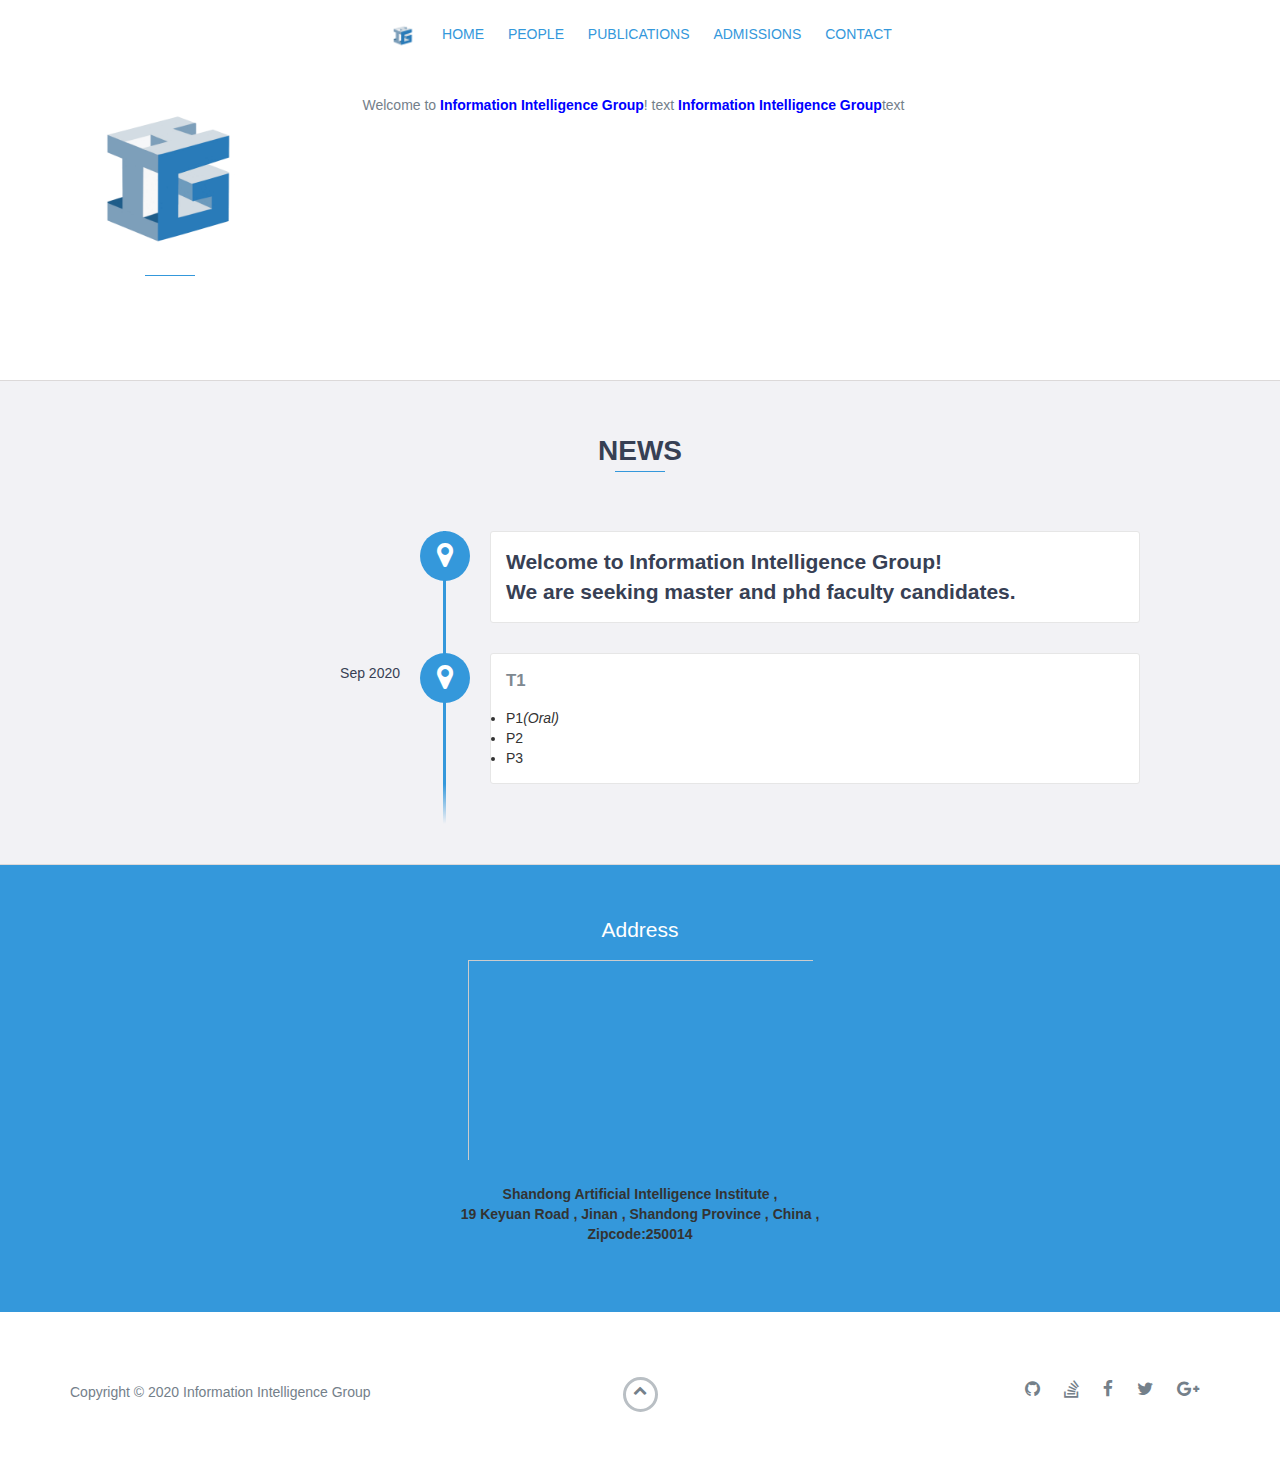
==== index.html @ 8d6695a4 "Add files via upload" ====
<!DOCTYPE html>
<html class="no-js" lang="en">

<head>
    <meta charset=utf-8"utf-8">
    <meta http-equiv="X-UA-Compatible" content="IE=edge">
    <meta name="viewport" content="width=device-width, initial-scale=1">
    <title>Information Intelligence Group</title>
    <link rel="shortcut icon" href="favicon.ico" type="image/x-icon">
    <link rel="icon" href="images/favicon.ico" type="image/x-icon">
    <link href="css/fonts.googleapis.com/css-family=Lato-300,400,700,900.css" rel="stylesheet">
    <link rel="stylesheet" href="css/cdnjs.cloudflare.com/ajax/libs/font-awesome/4.7.0/css/font-awesome.min.css">
    <link href="css/bootstrap.min.css" rel="stylesheet">
    <link href="css/styles.css" rel="stylesheet">
    <style>.bluetext {color: blue;}
</style>
</head>

<body>
    <div id="mobile-menu-open" class="shadow-large">
        <i class="fa fa-bars" aria-hidden="true"></i>
    </div>
    <!-- End #mobile-menu-toggle -->
    <header>
        <div class="header">
            <div class="container">
                <ul class="nav navbar-nav navbar-right">
                    <li><a style="cursor:pointer" onclick="window.location='index.html'" class="logo"><img src="images/logo.png" height="30px" alt="" /></a></li>
                    <li><a style="cursor:pointer" onclick="window.location='index.html'"> HOME </a></li>
                    <li><a style="cursor:pointer" onclick="window.location='people.html'"> PEOPLE </a></li>
                    <li><a style="cursor:pointer" onclick="window.location='publications.html'"> PUBLICATIONS </a></li>
                    <li><a style="cursor:pointer" onclick="window.location='admissions.html'"> ADMISSIONS </a></li>
                    <li><a style="cursor:pointer" onclick="window.location='contact.html'"> CONTACT </a></li>
                </ul>
            </div>
        </div>
    </header>
    <!-- End header -->

    <div id="about">
        <div class="container">
            <div class="row">
                <div class="col-md-3">
                    <h2 class="heading"><img src="images/logo.png" width="200px" alt="" /></h2>
                </div>
                <div class="col-md-9">
                    <p>
                        <br>
                        Welcome to <b class="bluetext">Information Intelligence Group</b>! text <b class="bluetext">Information Intelligence Group</b>text
                    </p>
                </div>
            </div>
        </div>
    </div>
    <!-- End #about -->

    <div id="experience" class="background-alt">
        <h2 class="heading"><b>NEWS</b></h2>
        <div id="experience-timeline">
			<div >
                <h3><b>Welcome to Information Intelligence Group!</b></h3>
				<h3><b>We are seeking master and phd faculty candidates.</b></h3>
            </div>

            <div data-date="Sep 2020">
                <h4><b>T1</b></h4>
                <li>P1<i>(Oral)</i></li>
                <li>P2</li>
                <li>P3</li>
            </div>
<!--
            <div data-date="Sep 2020">
                <h4><b>One Paper Accepted by ACM-MM 2020</b></h4>
                <li>Hierarchical Scene Graph Encoder-Decoder for Image Paragraph Captioning</li>
            </div>

            <div data-date="July 2020">
                <h4><b>Two Papers Accepted by ECCV and TMM</b></h4>
                <li>Feature Pyramid Transformer, ECCV</li>
                <li>Self-Adaptive Neural Module Transformer for Visual Question Answering, TMM</li>
            </div>

            <div data-date="Mar 2020">
                <h4><b>Eight Papers (Two Oral) Accepted by CVPR 2020</b></h4>
                <li>Iterative Context-Aware Graph Inference for Visual Dialog <i>(Oral)</i></li>
                <li>Unbiased Scene Graph Generation from Biased Training <i>(Oral)</i></li>
                <li>Visual Commonsense R-CNN</li>
                <li>Learning to Segment the Tail</li>
                <li>Two Causal Principles for Improving Visual Dialog</li>
                <li>More Grounded Image Captioning by Distilling Image-Text Matching Model</li>
                <li>Counterfactual Samples Synthesizing for Robust Visual Question Answering</li>
                <li>Learning Filter Pruning Criteria for Deep Convolutional Neural Networks Acceleration</li>
            </div>

            <div data-date="Aug 2019">
                <h4><b>PREMIA Best Student Paper, Silver Award</b></h4>
                <li>Our paper "Learning to Compose Dynamic Tree Structures for Visual Contexts" received the PREMIA Best Student Paper, Silver Award (2nd Place)</li>
            </div>

            <div data-date="Jul 2019">
                <h4><b>Four Papers (Two Oral) Accepted by ICCV 2019</b></h4>
                <li>Counterfactual Critic Multi-Agent Training for Scene Graph Generation [<em
                    class="bluetext">oral</em>]</li>
                <li>Learning to Assemble Neural Module Tree Networks for Visual Grounding [<em
                    class="bluetext">oral</em>]</li>
                <li>Making History Matter: History-Advantage Sequence Training for Visual Dialog</li>
                <li>Learning to Collocate Neural Modules for Image Captioning</li>
            </div>

            <div data-date="Jul 2019">
                <h4><b>One Paper Accepted by TPAMI</b></h4>
            </div>

            <div data-date="Jul 2019">
                <h4><b>Three Papers Accepted by ACM MM 2019</b></h4>
            </div>

            <div data-date="Jun 2019">
                <h4><b>CVPR 2019 conference</b></h4>
                <li>Our Team <b>MReaL</b>-BDAI wins the first place in Visual Dialogue Challenge</li>
                <li>Our paper "Learning to Compose Dynamic Tree Structures for Visual Contexts" appears on the Best Paper Finallists.</li>
            </div>

            <div data-date="Apr 2019">
                <h4><b>Two Papers Accepted by TPAMI</b></h4>
            </div>

            <div data-date="Mar 2019">
                <h4><b> Four Papers (Three Oral) Accepted by CVPR 2019</b></h4>
            </div>

            <div data-date="Jan 2019">
                <h4><b>Two Papers Accepted by AAAI 2019</b></h4>
            </div>
-->
        </div>
    </div>
    <!-- End #experience -->

    <div id="contact">
        <h2>Address</h2>
        <div id="contact-form">

		<iframe src="./map.html" width="345" height="200" frameborder="0" scrolling="no"></iframe>
		
		<!--
			<div>
				

				<script type="text/javascript" src="http://api.map.baidu.com/api?key=&v=1.1&services=true"></script>
				
				<body>
				  
				  <div style="width:400px;height:200px;border:#ccc solid 1px;" id="dituContent"></div>
				</body>
				<script type="text/javascript">
					//创建和初始化地图函数：
					function initMap(){
						createMap();//创建地图
						setMapEvent();//设置地图事件
						addMapControl();//向地图添加控件
					}
					
					//创建地图函数：
					function createMap(){
						var map = new BMap.Map("dituContent");//在百度地图容器中创建一个地图
						var point = new BMap.Point(117.05346,36.650421);//定义一个中心点坐标
						map.centerAndZoom(point,18);//设定地图的中心点和坐标并将地图显示在地图容器中
						window.map = map;//将map变量存储在全局
					}
					
					//地图事件设置函数：
					function setMapEvent(){
						map.enableDragging();//启用地图拖拽事件，默认启用(可不写)
						map.enableScrollWheelZoom();//启用地图滚轮放大缩小
						map.enableDoubleClickZoom();//启用鼠标双击放大，默认启用(可不写)
						map.enableKeyboard();//启用键盘上下左右键移动地图
					}
					
					//地图控件添加函数：
					function addMapControl(){
						//向地图中添加缩放控件
					var ctrl_nav = new BMap.NavigationControl({anchor:BMAP_ANCHOR_TOP_LEFT,type:BMAP_NAVIGATION_CONTROL_LARGE});
					map.addControl(ctrl_nav);
						//向地图中添加缩略图控件
					var ctrl_ove = new BMap.OverviewMapControl({anchor:BMAP_ANCHOR_BOTTOM_RIGHT,isOpen:1});
					map.addControl(ctrl_ove);
						//向地图中添加比例尺控件
					var ctrl_sca = new BMap.ScaleControl({anchor:BMAP_ANCHOR_BOTTOM_LEFT});
					map.addControl(ctrl_sca);
					}
					
					
					initMap();//创建和初始化地图
				</script>
			</div>
			
			-->
			
			<div>
				<h4>Shandong Artificial Intelligence Institute ,
				<br>19 Keyuan Road , Jinan , Shandong Province , China ,
				<br>Zipcode:250014</h4>
				
			</div>
			
        </div>
        <!-- End #contact-form -->
		
    </div>
    <!-- End #contact -->
	
	

    <footer>
        <div class="container">
            <div class="row">
                <div class="col-sm-5 copyright">
                    <p>
                        Copyright &copy; 2020 Information Intelligence Group
                    </p>
                </div>
                <div class="col-sm-2 top">
                    <span id="to-top">
						<a onclick="window.location='#'"><i class="fa fa-chevron-up" aria-hidden="true"></i></a> 
					</span>
                </div>
                <div class="col-sm-5 social">
                    <ul>
                        <li>
                            <a href="https://github.com/" target="_blank"><i class="fa fa-github"
                                    aria-hidden="true"></i></a>
                        </li>
                        <li>
                            <a href="https://stackoverflow.com/" target="_blank"><i class="fa fa-stack-overflow"
                                    aria-hidden="true"></i></a>
                        </li>
                        <li>
                            <a href="https://www.facebook.com/" target="_blank"><i class="fa fa-facebook"
                                    aria-hidden="true"></i></a>
                        </li>
                        <li>
                            <a href="https://twitter.com/" target="_blank"><i class="fa fa-twitter"
                                    aria-hidden="true"></i></a>
                        </li>
                        <li>
                            <a href="https://plus.google.com/" target="_blank"><i class="fa fa-google-plus"
                                    aria-hidden="true"></i></a>
                        </li>
                    </ul>
                </div>
            </div>
        </div>
    </footer>
    <!-- End footer -->

    <script src="js/jquery.min.js"></script>
    <script src="js/scripts.min.js"></script>
</body>

</html>
---- css/fonts.googleapis.com/css-family=Lato-300,400,700,900.css ----
@font-face {
  font-family: 'Lato';
  font-style: normal;
  font-weight: 400;
  src: url("../fonts.gstatic.com/s/lato/v17/S6uyw4BMUTPHjx4wWg.eot")/*tpa=https://fonts.gstatic.com/s/lato/v17/S6uyw4BMUTPHjx4wWg.eot*/;
}
---- css/styles.css ----
/*!
    Title: Dev Portfolio Template
    Version: 1.2.0
    Last Change: 05/20/17
    Author: Ryan Fitzgerald
    Repo: https://github.com/RyanFitzgerald/devportfolio-template
    Issues: https://github.com/RyanFitzgerald/devportfolio-template/issues

    Description: This file contains all the styles associated with the page
    that don't come from third party libraries. This file gets compiled using
    Gulp and send to the /css folder which is then loaded on the page.
*/

body{font-family:'Lato', sans-serif;font-size:16px,text-align: justify;}body.active{overflow:auto;z-index:-1}.no-js #experience-timeline>div{background:#fff;padding:10px;margin-bottom:10px;border:1px solid #dcd9d9}.no-js #experience-timeline>div h3{font-size:1.5em;font-weight:300;color:#374054;display:inline-block;margin:0}.no-js #experience-timeline>div h4{font-size:1.2em;font-weight:300;color:#7e8890;margin:0 0 15px 0}.no-js #experience-timeline>div p{color:#74808a;font-size:0.9em;margin:0}.no-js #experience-timeline:before,.no-js #experience-timeline:after{content:none}@-webkit-keyframes dropHeader{0%{-webkit-transform:translateY(-100%);transform:translateY(-100%)}100%{-webkit-transform:translateY(0);transform:translateY(0)}}@keyframes dropHeader{0%{-webkit-transform:translateY(-100%);transform:translateY(-100%)}100%{-webkit-transform:translateY(0);transform:translateY(0)}}header{position:absolute;top:0;left:0;right:0;text-align:center;z-index:10;-webkit-animation-name:dropHeader;animation-name:dropHeader;-webkit-animation-iteration-count:1;animation-iteration-count:1;-webkit-animation-timing-function:ease;animation-timing-function:ease;-webkit-animation-duration:0.75s;animation-duration:0.75s}header ul{display:inline-block;background:#fff;text-align:center;padding:10px;margin:0;border-bottom-right-radius:4px;border-bottom-left-radius:4px}header li{display:inline-block}header a{display:block;color:#3498db;padding:10px}header a:hover{color:#217dbb;text-decoration:none;background:#eee;border-radius:4px}header a:focus{color:#3498db;text-decoration:none}header.active{display:block}header.sticky{position:fixed;z-index:999}#menu.active{display:block}#mobile-menu-open{display:none;cursor:pointer;position:fixed;right:15px;top:10px;color:#3498db;font-size:1.5em;z-index:20;padding:0 7px;border-radius:4px;background:#fff}#mobile-menu-close{display:none;text-align:right;width:100%;background:#fff;font-size:1.5em;padding-right:15px;padding-top:10px;cursor:pointer;color:#3498db}#mobile-menu-close span{font-size:0.5em;text-transform:uppercase}#mobile-menu-close i{vertical-align:middle}footer{padding:50px 0}.copyright{padding-top:20px}.copyright p{margin:0;color:#74808a}.top{text-align:center}.top span{cursor:pointer;display:block;margin:15px auto 0 auto;width:35px;height:35px;border-radius:50%;border:3px solid #b9bfc4;text-align:center}.top i{color:#74808a}.social{text-align:right}.social ul{margin:5px 0 0 0;padding:0}.social li{display:inline-block;font-size:1.25em;list-style:none}.social a{display:block;color:#74808a;padding:10px}.social a:hover{color:#3498db}.btn-rounded-white{display:inline-block;color:#fff;padding:15px 25px;border:3px solid #fff;border-radius:30px;-webkit-transition:.5s ease all;transition:.5s ease all}.btn-rounded-white:hover{color:#3498db;background:#fff;text-decoration:none}.shadow{box-shadow:0 1px 3px rgba(0,0,0,0.12),0 1px 2px rgba(0,0,0,0.24)}.shadow-large{box-shadow:0 3px 6px rgba(0,0,0,0.08),0 3px 6px rgba(0,0,0,0.15)}.heading{position:relative;display:inline-block;font-size:2em;font-weight:300;margin:0 0 30px 0}.heading:after{position:absolute;content:'';top:100%;height:1px;width:50px;left:0;right:0;margin:0 auto;background:#3498db}.background-alt{background:#f2f2f5}#lead{position:relative;height:100vh;min-height:500px;max-height:1080px;background:url("../images/lead-bg.jpg")/*tpa=https://mreallab.github.io/images/lead-bg.jpg*/;background-size:cover;padding:15px;overflow:hidden}#lead-content{position:absolute;z-index:10;top:50%;left:50%;-webkit-transform:translate(-50%, -50%);transform:translate(-50%, -50%);text-align:center}#lead-content h1,#lead-content h2{margin:0}#lead-content h1{color:#fff;font-weight:900;font-size:5em;text-transform:uppercase;letter-spacing:0.05em;line-height:0.9em}#lead-content h2{color:#a0cfee;font-weight:500;font-size:2.25em;margin-bottom:15px}#lead-overlay{position:absolute;height:100%;width:100%;top:0;right:0;bottom:0;left:0;background:rgba(33,125,187,0.8);z-index:1}#lead-down{position:absolute;left:0;right:0;width:100%;text-align:center;z-index:10;bottom:15px;color:#fff}#lead-down span{cursor:pointer;display:block;margin:0 auto;width:35px;height:35px;border-radius:50%;border:3px solid #a0cfee;text-align:center}#lead-down i{-webkit-animation:pulsate 1.5s ease;animation:pulsate 1.5s ease;-webkit-animation-iteration-count:infinite;animation-iteration-count:infinite;padding-top:5px}@-webkit-keyframes pulsate{0%{-webkit-transform:scale(1, 1);transform:scale(1, 1)}50%{-webkit-transform:scale(1.2, 1.2);transform:scale(1.2, 1.2)}100%{-webkit-transform:scale(1, 1);transform:scale(1, 1)}}@keyframes pulsate{0%{-webkit-transform:scale(1, 1);transform:scale(1, 1)}50%{-webkit-transform:scale(1.2, 1.2);transform:scale(1.2, 1.2)}100%{-webkit-transform:scale(1, 1);transform:scale(1, 1)}}#about{padding:75px 15px;border-bottom:1px solid #dcd9d9}#about h2{color:#374054}#about p{color:#74808a;margin:0}#experience{padding:50px 15px;text-align:center;border-bottom:1px solid #dcd9d9}#experience h2{color:#374054}#experience-timeline{margin:30px auto 0 auto;position:relative;max-width:1000px}#experience-timeline:before{position:absolute;content:'';top:0;bottom:0;left:303px;right:auto;height:100%;width:3px;background:#3498db;z-index:0}#experience-timeline:after{position:absolute;content:'';width:3px;height:40px;background:#3498db;background:-webkit-linear-gradient(top, #3498db, rgba(52,152,219,0));background:linear-gradient(to bottom, #3498db, rgba(52,152,219,0));top:100%;left:303px}.vtimeline-content{margin-left:350px;background:#fff;border:1px solid #e6e6e6;padding:15px;border-radius:3px;text-align:left}.vtimeline-content h3{font-size:1.5em;font-weight:300;color:#374054;display:inline-block;margin:0}.vtimeline-content h4{font-size:1.2em;font-weight:300;color:#7e8890;margin:0 0 15px 0}.vtimeline-content p{color:#74808a;font-size:0.9em;margin:0}.vtimeline-point{position:relative;display:block;vertical-align:top;margin-bottom:30px}.vtimeline-icon{position:relative;color:#fff;width:50px;height:50px;background:#3498db;border-radius:50%;float:left;z-index:99;margin-left:280px}.vtimeline-icon i{display:block;font-size:2em;margin-top:10px}.vtimeline-date{width:260px;text-align:right;position:absolute;left:0;top:10px;font-weight:300;color:#374054}#education{padding:50px 15px 20px 15px;border-bottom:1px solid #dcd9d9;text-align:center}#education h2{color:#374054;margin-bottom:50px}.education-block{max-width:700px;margin:0 auto 30px auto;padding:15px;border:1px solid #dcd9d9;text-align:left}.education-block h3{font-weight:500;float:left;margin:0;color:#374054}.education-block span{color:#74808a;float:right}.education-block h4{color:#74808a;clear:both;font-weight:500;margin:0 0 15px 0}.education-block p,.education-block ul{margin:0;color:#74808a;font-size:0.9em}.education-block ul{padding:0 0 0 15px}#projects{padding:50px 15px;border-bottom:1px solid #dcd9d9;text-align:center}#projects h2{color:#374054;margin-bottom:50px}.project{position:relative;max-width:900px;margin:0 auto 30px auto;overflow:hidden;background:#fff;border-radius:4px}.project-image{float:left}.project-info{top:0;margin-left:0px;padding:15px}.project-info h3{font-size:1.5em;font-weight:300;color:#374054;margin:7px 0 7px 0}.project-info p{color:#74808a;margin:7px 0 7px 0;font-size:1.1em;text-align:justify}#more-projects{display:none}#skills{padding:50px 15px;text-align:center}#skills h2{color:#374054;margin-bottom:50px}#skills ul{display:block;margin:0 auto;padding:0;max-width:800px}#skills li{display:inline-block;margin:7px;padding:5px 10px;color:#374054;background:#e4e4ea;list-style:none;cursor:default;font-size:1.2em}#contact{padding:50px 15px;background:#3498db;text-align:center}#contact h2{margin:0 0 15px 0;color:#fff;font-weight:500}#contact-form{max-width:400px;margin:0 auto}#contact-form input,#contact-form textarea{display:block;width:100%;padding:10px;border-radius:4px;border:none;margin-bottom:10px;background:#1d6fa5;color:#fff;-webkit-transition:.5s ease all;transition:.5s ease all}#contact-form input::-webkit-input-placeholder,#contact-form textarea::-webkit-input-placeholder{color:#fff}#contact-form input:-moz-placeholder,#contact-form textarea:-moz-placeholder{color:#fff;opacity:1}#contact-form input::-moz-placeholder,#contact-form textarea::-moz-placeholder{color:#fff;opacity:1}#contact-form input:-ms-input-placeholder,#contact-form textarea:-ms-input-placeholder{color:#fff}#contact-form input:focus,#contact-form textarea:focus{outline:none;background:#16527a}#contact-form textarea{height:150px;resize:none}#contact-form button{display:block;width:100%;background:#fff;border-radius:4px;padding:5px 10px;border:none;color:#3498db;font-weight:400;box-shadow:0 1px 3px rgba(0,0,0,0.12),0 1px 2px rgba(0,0,0,0.24);-webkit-transition:.5s ease all;transition:.5s ease all}#contact-form button:hover{box-shadow:0 10px 20px rgba(0,0,0,0.19),0 6px 6px rgba(0,0,0,0.23)}.optional-section{padding:50px 15px;text-align:center;border-top:1px solid #dcd9d9}.optional-section h2{color:#374054}.optional-section-block{max-width:400px;margin:0 auto 30px auto;padding:15px;border:1px solid #dcd9d9;background:#fff;text-align:left}.optional-section-block h3{font-weight:500;margin:0 0 15px 0;color:#374054}.optional-section-block h4{color:#74808a;clear:both;font-weight:400;margin:0 0 15px 0}.optional-section-block p,.optional-section-block ul{margin:0 0 15px 0;color:#74808a;font-size:0.9em}.optional-section-block ul{padding:0 0 0 15px}@media only screen and (max-width: 750px){#experience-timeline:before,#experience-timeline:after{left:23px}.vtimeline-date{width:auto;text-align:left;position:relative;margin-bottom:15px;display:block;margin-left:70px}.vtimeline-icon{margin-left:0}.vtimeline-content{margin-left:70px}}@media only screen and (max-width: 992px){#lead{height:auto;min-height:auto;max-height:auto;padding:100px 15px}#lead-content{position:relative;-webkit-transform:none;transform:none;left:auto;top:auto}#lead-content h1{font-size:3em}#lead-content h2{font-size:1.75em}#about{text-align:center}#about p{text-align:left}}@media only screen and (max-width: 768px){header{position:fixed;display:none;z-index:999;-webkit-animation:none;animation:none;bottom:0;height:112px}#mobile-menu-open,#mobile-menu-close{display:block}#menu{height:100%;overflow-y:auto;box-shadow:none;border-radius:0;width:100%}#menu li{display:block;margin-bottom:10px}#lead-content h1{font-size:2em}#lead-content h2{font-size:1.3em}#lead-content a{padding:10px 20px}#lead-down{display:none}.education-block h3,.education-block span{float:none}.project-image{display:none}.project-info{position:relative;margin:0;top:auto;-webkit-transform:none;transform:none}footer{text-align:center}.social{text-align:center}}@media only screen and (max-width: 480px){#lead-content h1{font-size:1.5em}#lead-content h2{font-size:1em}#lead-content a{font-size:0.9em;padding:5px 10px}}
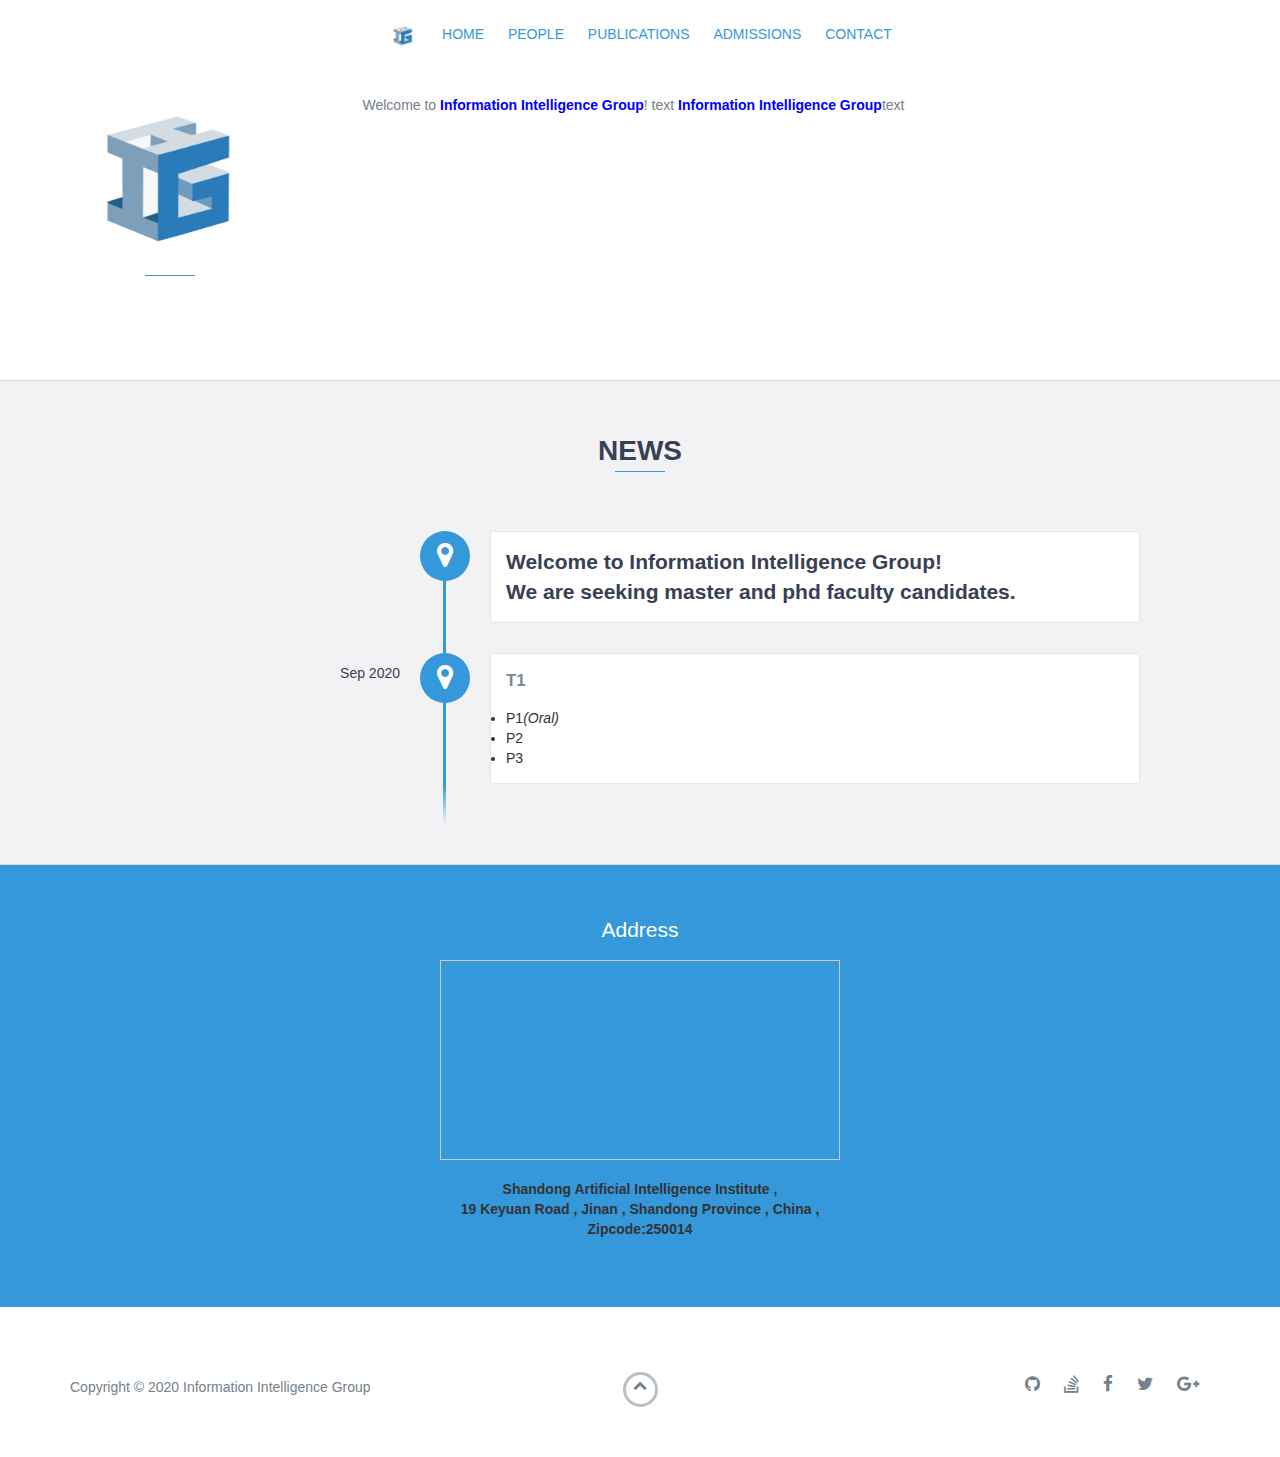
==== commit b4261201: "Add files via upload" ====
--- a/index.html
+++ b/index.html
@@ -141,13 +141,15 @@
         <h2>Address</h2>
         <div id="contact-form">
 
+		<!--
 		<iframe src="./map.html" width="345" height="200" frameborder="0" scrolling="no"></iframe>
+		-->
 		
-		<!--
+		
 			<div>
 				
 
-				<script type="text/javascript" src="http://api.map.baidu.com/api?key=&v=1.1&services=true"></script>
+				<script type="text/javascript" src="http://api.map.baidu.com/api?v=1.0&ak=Q7p2MwOYo63hy5KiKKa92gmKgRimWT2N"></script>
 				
 				<body>
 				  
@@ -195,7 +197,7 @@
 				</script>
 			</div>
 			
-			-->
+			
 			
 			<div>
 				<h4>Shandong Artificial Intelligence Institute ,
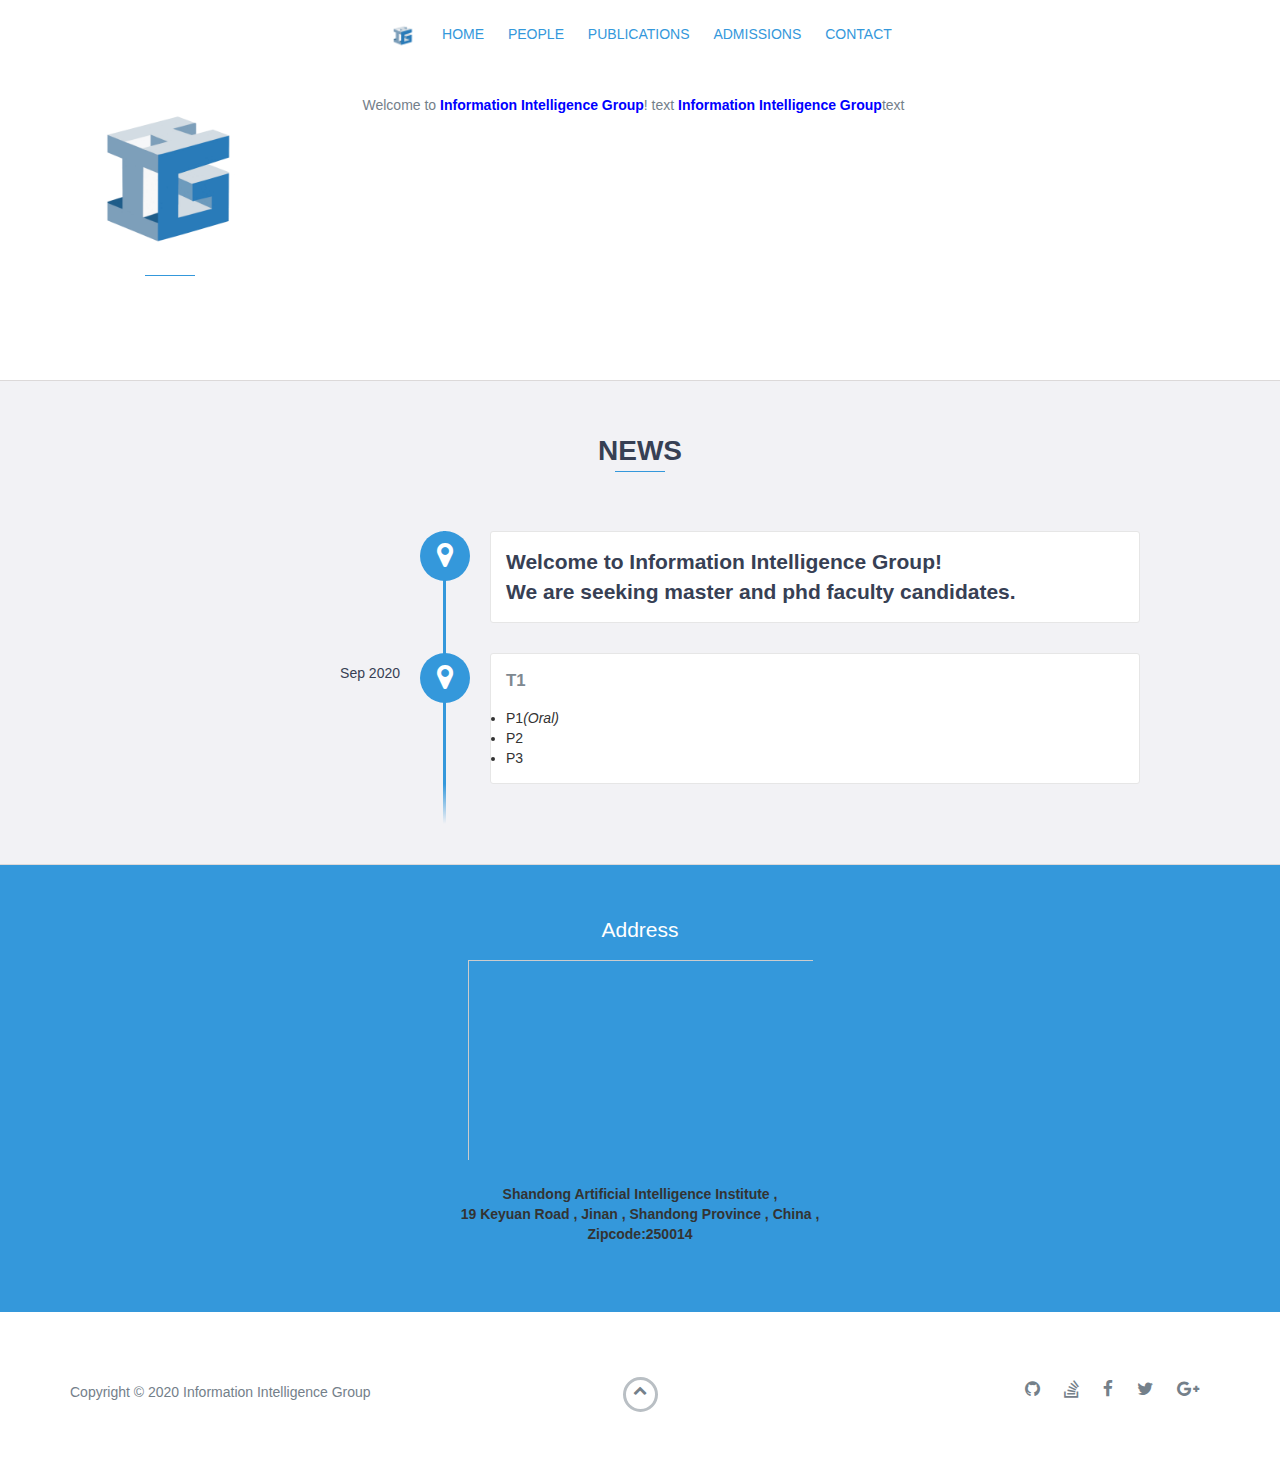
==== commit 83cd69b2: "Add files via upload" ====
--- a/index.html
+++ b/index.html
@@ -141,11 +141,11 @@
         <h2>Address</h2>
         <div id="contact-form">
 
+		
+		<iframe src="./map.html" width="345" height="200" frameborder="0" scrolling="no"></iframe>
+		
+		
 		<!--
-		<iframe src="./map.html" width="345" height="200" frameborder="0" scrolling="no"></iframe>
-		-->
-		
-		
 			<div>
 				
 
@@ -196,7 +196,7 @@
 					initMap();//创建和初始化地图
 				</script>
 			</div>
-			
+			-->
 			
 			
 			<div>
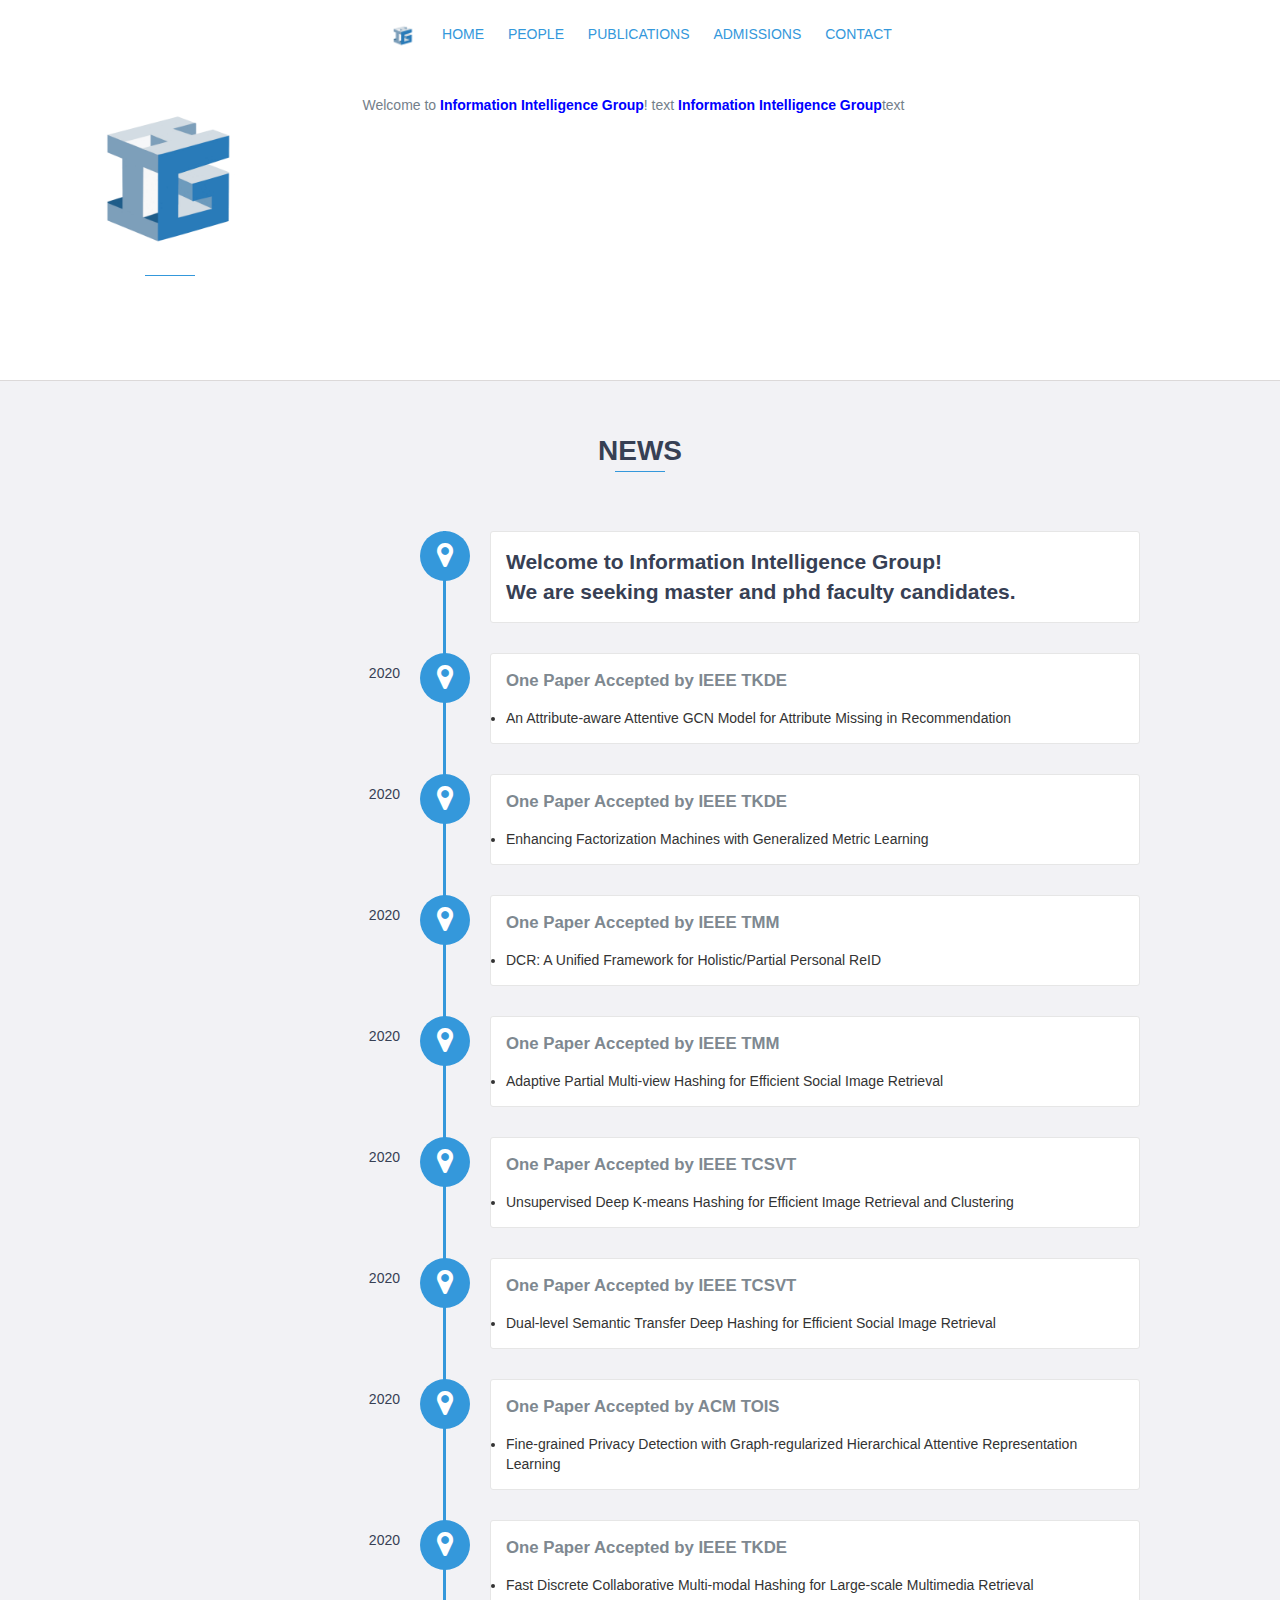
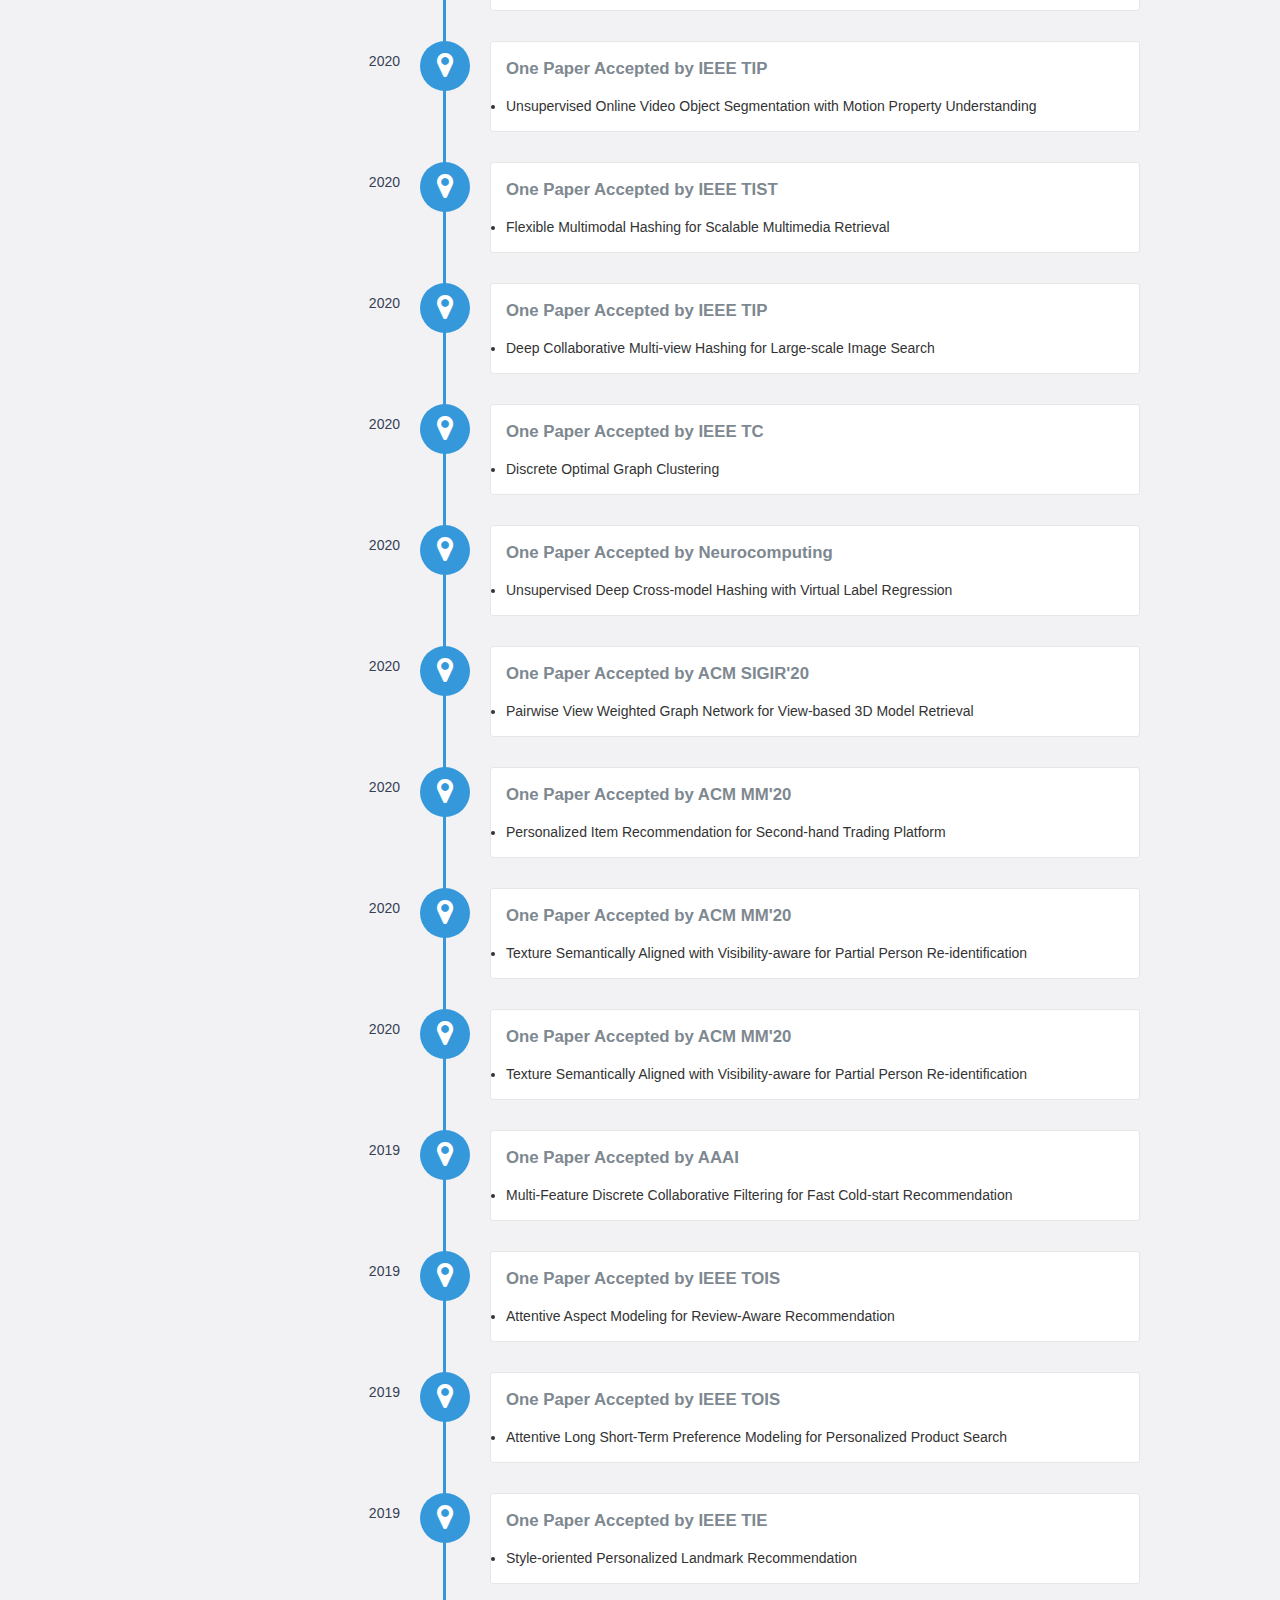
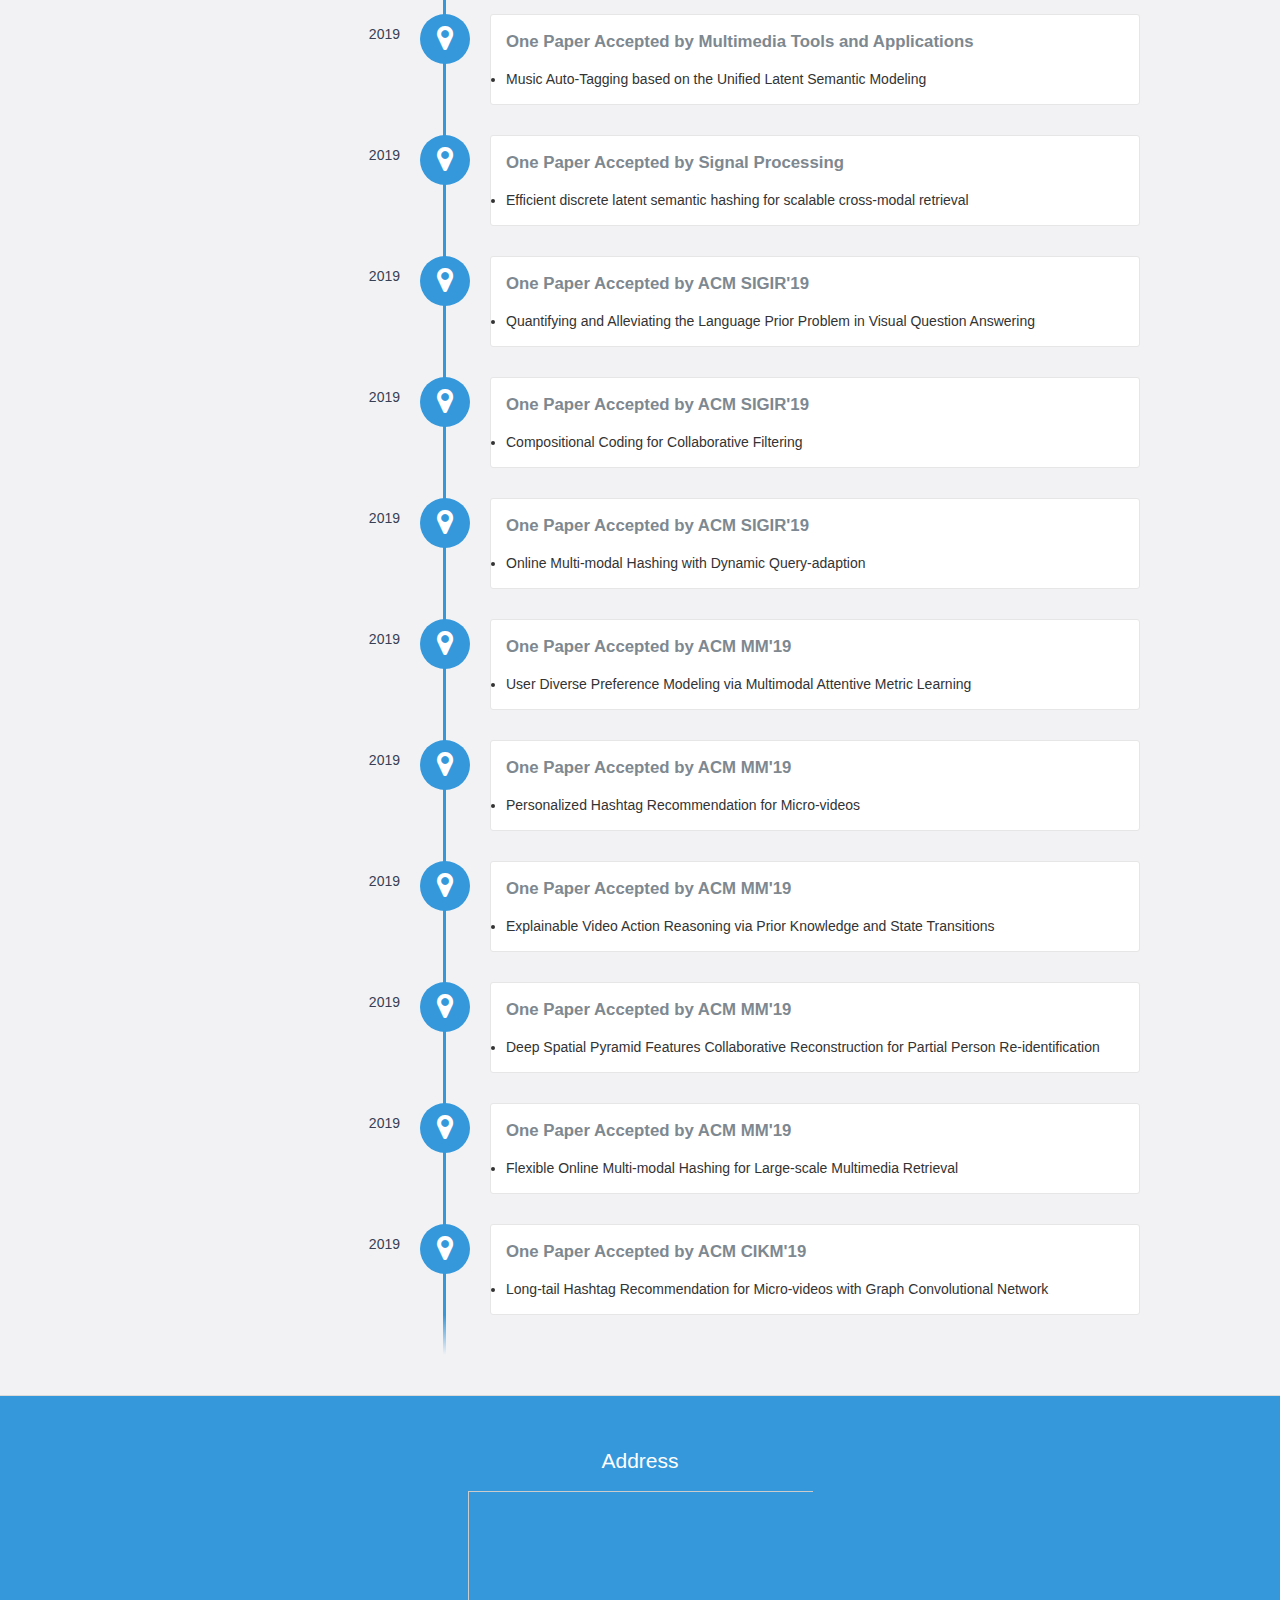
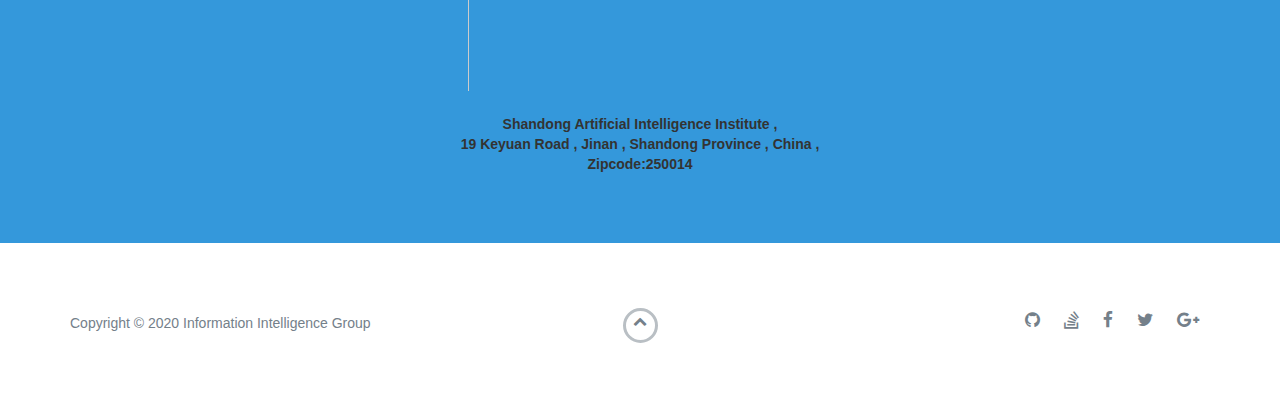
==== commit bba2de06: "Add files via upload" ====
--- a/index.html
+++ b/index.html
@@ -62,24 +62,167 @@
 				<h3><b>We are seeking master and phd faculty candidates.</b></h3>
             </div>
 
-            <div data-date="Sep 2020">
-                <h4><b>T1</b></h4>
-                <li>P1<i>(Oral)</i></li>
-                <li>P2</li>
-                <li>P3</li>
-            </div>
+            <div data-date="2020">
+                <h4><b>One Paper Accepted by IEEE TKDE</b></h4>
+                <li>An Attribute-aware Attentive GCN Model for Attribute Missing in Recommendation</li>
+            </div>
+
+            <div data-date="2020">
+                <h4><b>One Paper Accepted by IEEE TKDE</b></h4>
+                <li>Enhancing Factorization Machines with Generalized Metric Learning</li>
+            </div>
+
+            <div data-date="2020">
+                <h4><b>One Paper Accepted by IEEE TMM</b></h4>
+                <li>DCR: A Unified Framework for Holistic/Partial Personal ReID</li>
+            </div>
+			
+			<div data-date="2020">
+                <h4><b>One Paper Accepted by IEEE TMM</b></h4>
+                <li>Adaptive Partial Multi-view Hashing for Efficient Social Image Retrieval</li>
+            </div>
+			
+			<div data-date="2020">
+                <h4><b>One Paper Accepted by IEEE TCSVT</b></h4>
+                <li>Unsupervised Deep K-means Hashing for Efficient Image Retrieval and Clustering</li>
+            </div>
+			
+			<div data-date="2020">
+                <h4><b>One Paper Accepted by IEEE TCSVT</b></h4>
+                <li>Dual-level Semantic Transfer Deep Hashing for Efficient Social Image Retrieval</li>
+            </div>
+			
+			<div data-date="2020">
+                <h4><b>One Paper Accepted by ACM TOIS</b></h4>
+                <li>Fine-grained Privacy Detection with Graph-regularized Hierarchical Attentive Representation Learning</li>
+            </div>
+			
+			<div data-date="2020">
+                <h4><b>One Paper Accepted by IEEE TKDE</b></h4>
+                <li>Fast Discrete Collaborative Multi-modal Hashing for Large-scale Multimedia Retrieval</li>
+            </div>
+			
+			<div data-date="2020">
+                <h4><b>One Paper Accepted by IEEE TIP</b></h4>
+                <li>Unsupervised Online Video Object Segmentation with Motion Property Understanding</li>
+            </div>
+			
+			<div data-date="2020">
+                <h4><b>One Paper Accepted by IEEE TIST</b></h4>
+                <li>Flexible Multimodal Hashing for Scalable Multimedia Retrieval</li>
+            </div>
+			
+			<div data-date="2020">
+                <h4><b>One Paper Accepted by IEEE TIP</b></h4>
+                <li>Deep Collaborative Multi-view Hashing for Large-scale Image Search</li>
+            </div>
+			
+			<div data-date="2020">
+                <h4><b>One Paper Accepted by IEEE TC</b></h4>
+                <li>Discrete Optimal Graph Clustering</li>
+            </div>
+			
+			<div data-date="2020">
+                <h4><b>One Paper Accepted by Neurocomputing</b></h4>
+                <li>Unsupervised Deep Cross-model Hashing with Virtual Label Regression</li>
+            </div>
+			
+			<div data-date="2020">
+                <h4><b>One Paper Accepted by ACM SIGIR'20</b></h4>
+                <li>Pairwise View Weighted Graph Network for View-based 3D Model Retrieval</li>
+            </div>
+			
+			<div data-date="2020">
+                <h4><b>One Paper Accepted by ACM MM'20</b></h4>
+                <li>Personalized Item Recommendation for Second-hand Trading Platform</li>
+            </div>
+			
+			<div data-date="2020">
+                <h4><b>One Paper Accepted by ACM MM'20</b></h4>
+                <li>Texture Semantically Aligned with Visibility-aware for Partial Person Re-identification</li>
+            </div>
+			
+			<div data-date="2020">
+                <h4><b>One Paper Accepted by ACM MM'20</b></h4>
+                <li>Texture Semantically Aligned with Visibility-aware for Partial Person Re-identification</li>
+            </div>
+			
+			<div data-date="2019">
+                <h4><b>One Paper Accepted by AAAI</b></h4>
+                <li>Multi-Feature Discrete Collaborative Filtering for Fast Cold-start Recommendation</li>
+            </div>
+			
+			<div data-date="2019">
+                <h4><b>One Paper Accepted by IEEE TOIS</b></h4>
+                <li>Attentive Aspect Modeling for Review-Aware Recommendation</li>
+            </div>
+			
+			<div data-date="2019">
+                <h4><b>One Paper Accepted by IEEE TOIS</b></h4>
+                <li>Attentive Long Short-Term Preference Modeling for Personalized Product Search</li>
+            </div>
+			
+			<div data-date="2019">
+                <h4><b>One Paper Accepted by IEEE TIE</b></h4>
+                <li>Style-oriented Personalized Landmark Recommendation</li>
+            </div>
+			
+			<div data-date="2019">
+                <h4><b>One Paper Accepted by Multimedia Tools and Applications</b></h4>
+                <li>Music Auto-Tagging based on the Unified Latent Semantic Modeling</li>
+            </div>
+			
+			<div data-date="2019">
+                <h4><b>One Paper Accepted by Signal Processing</b></h4>
+                <li>Efficient discrete latent semantic hashing for scalable cross-modal retrieval</li>
+            </div>
+			
+			<div data-date="2019">
+                <h4><b>One Paper Accepted by ACM SIGIR'19</b></h4>
+                <li>Quantifying and Alleviating the Language Prior Problem in Visual Question Answering</li>
+            </div>
+			
+			<div data-date="2019">
+                <h4><b>One Paper Accepted by ACM SIGIR'19</b></h4>
+                <li>Compositional Coding for Collaborative Filtering</li>
+            </div>
+			
+			<div data-date="2019">
+                <h4><b>One Paper Accepted by ACM SIGIR'19</b></h4>
+                <li>Online Multi-modal Hashing with Dynamic Query-adaption</li>
+            </div>
+			
+			<div data-date="2019">
+                <h4><b>One Paper Accepted by ACM MM'19</b></h4>
+                <li>User Diverse Preference Modeling via Multimodal Attentive Metric Learning</li>
+            </div>
+			
+			<div data-date="2019">
+                <h4><b>One Paper Accepted by ACM MM'19</b></h4>
+                <li>Personalized Hashtag Recommendation for Micro-videos</li>
+            </div>
+			
+			<div data-date="2019">
+                <h4><b>One Paper Accepted by ACM MM'19</b></h4>
+                <li>Explainable Video Action Reasoning via Prior Knowledge and State Transitions</li>
+            </div>
+			
+			<div data-date="2019">
+                <h4><b>One Paper Accepted by ACM MM'19</b></h4>
+                <li>Deep Spatial Pyramid Features Collaborative Reconstruction for Partial Person Re-identification</li>
+            </div>
+			
+			<div data-date="2019">
+                <h4><b>One Paper Accepted by ACM MM'19</b></h4>
+                <li>Flexible Online Multi-modal Hashing for Large-scale Multimedia Retrieval</li>
+            </div>
+			
+			<div data-date="2019">
+                <h4><b>One Paper Accepted by ACM CIKM'19</b></h4>
+                <li>Long-tail Hashtag Recommendation for Micro-videos with Graph Convolutional Network</li>
+            </div>
+			
 <!--
-            <div data-date="Sep 2020">
-                <h4><b>One Paper Accepted by ACM-MM 2020</b></h4>
-                <li>Hierarchical Scene Graph Encoder-Decoder for Image Paragraph Captioning</li>
-            </div>
-
-            <div data-date="July 2020">
-                <h4><b>Two Papers Accepted by ECCV and TMM</b></h4>
-                <li>Feature Pyramid Transformer, ECCV</li>
-                <li>Self-Adaptive Neural Module Transformer for Visual Question Answering, TMM</li>
-            </div>
-
             <div data-date="Mar 2020">
                 <h4><b>Eight Papers (Two Oral) Accepted by CVPR 2020</b></h4>
                 <li>Iterative Context-Aware Graph Inference for Visual Dialog <i>(Oral)</i></li>
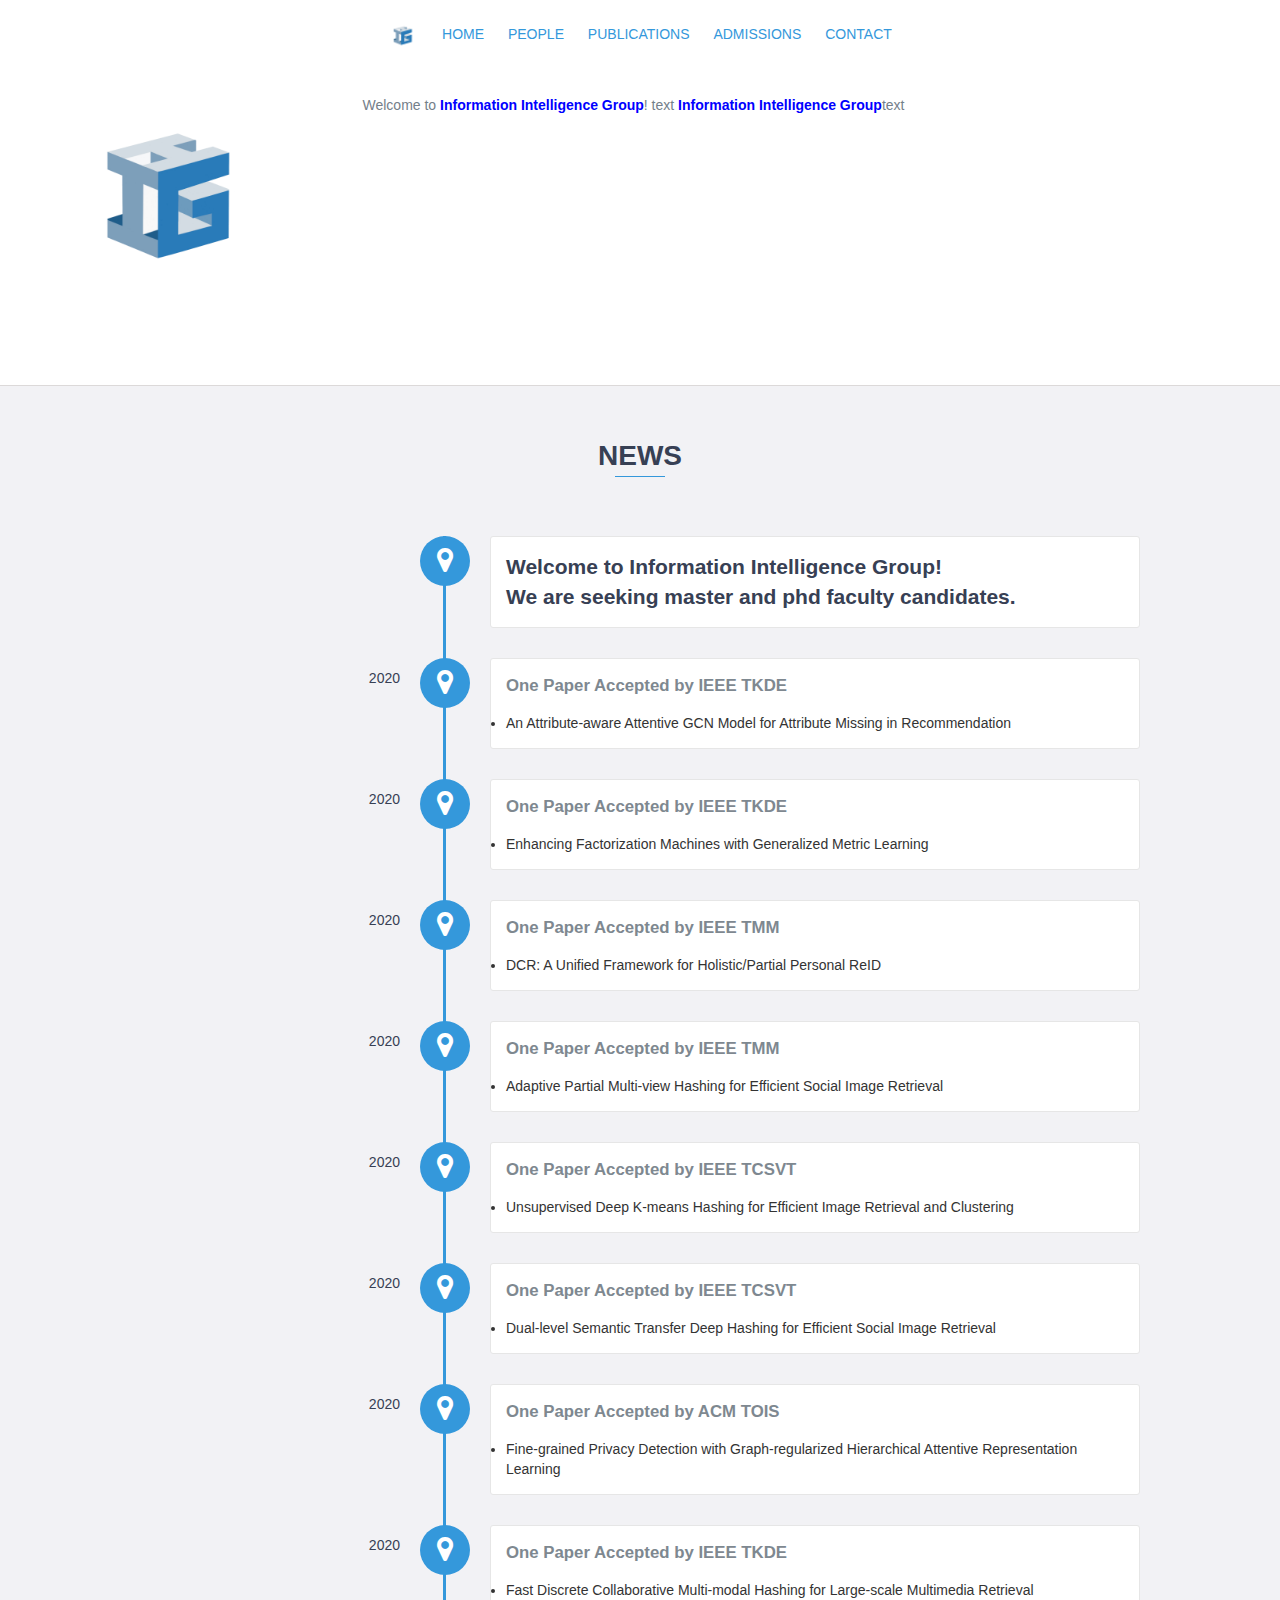
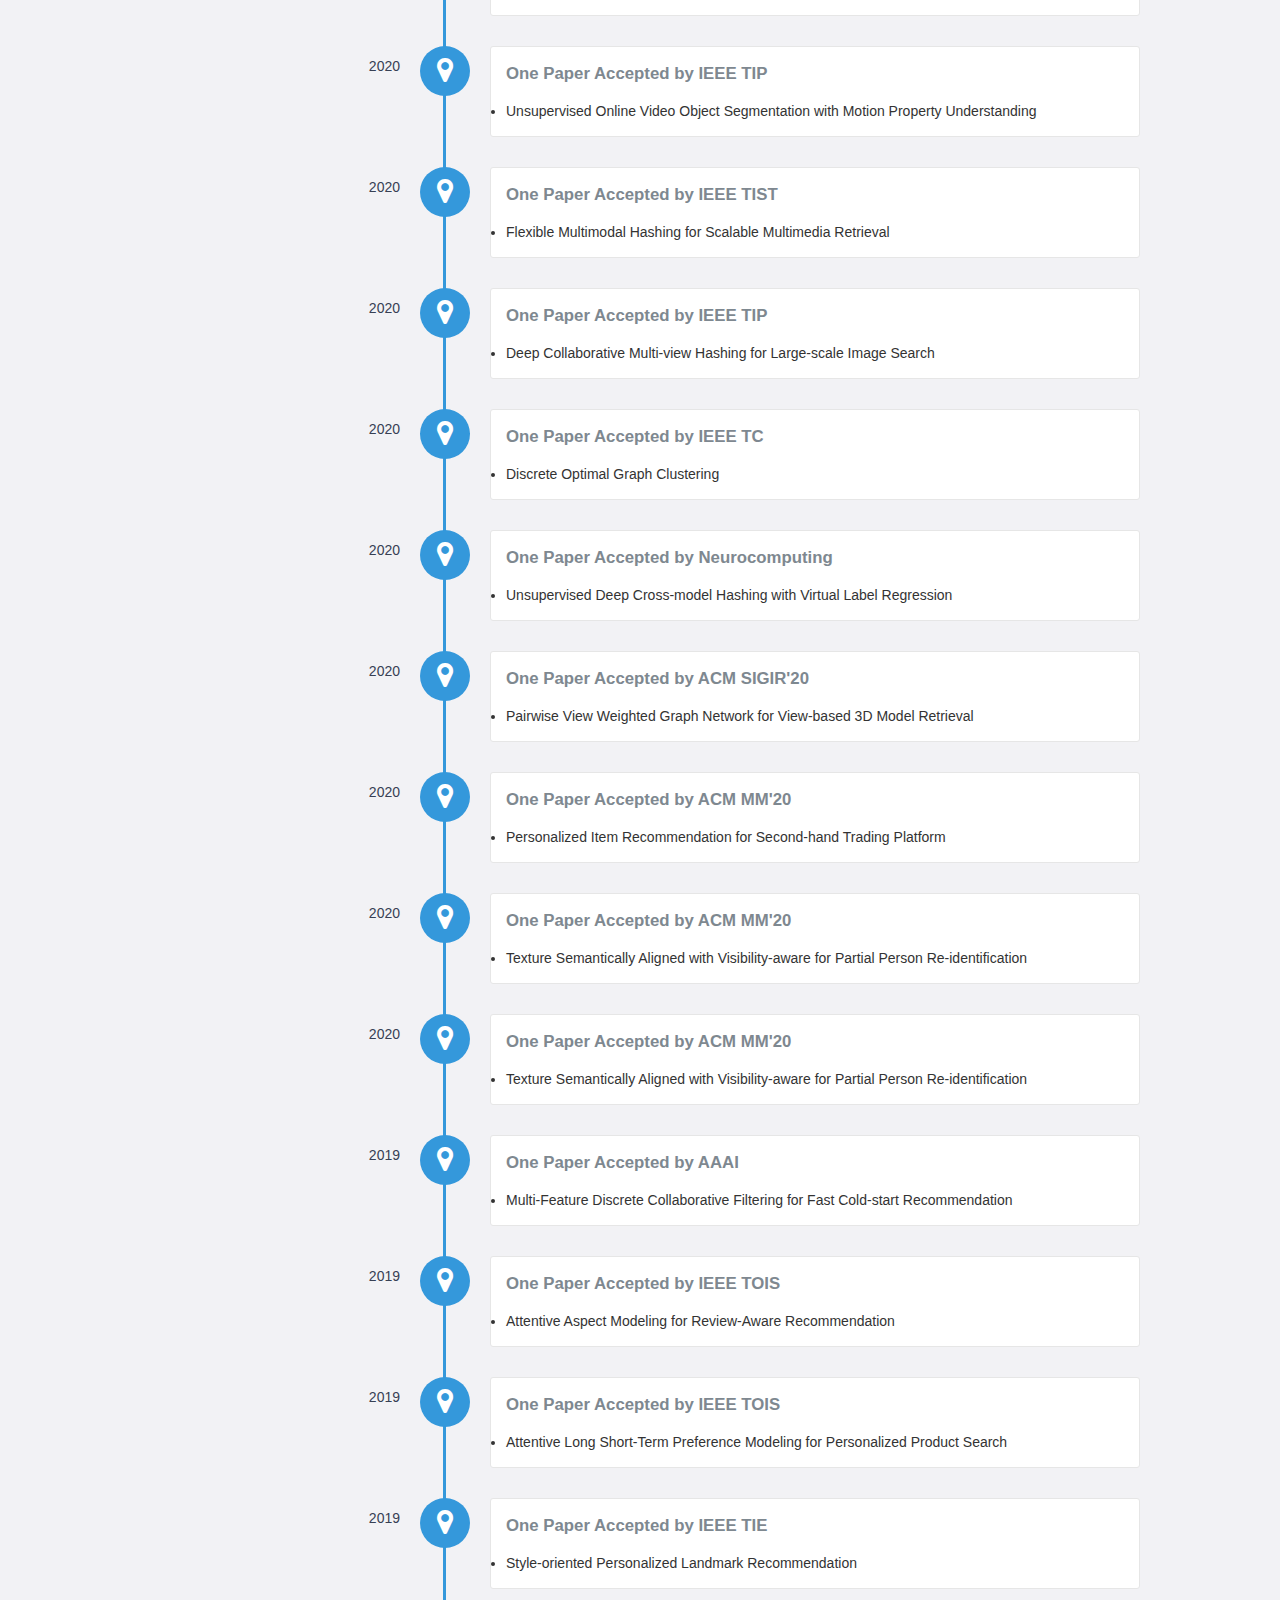
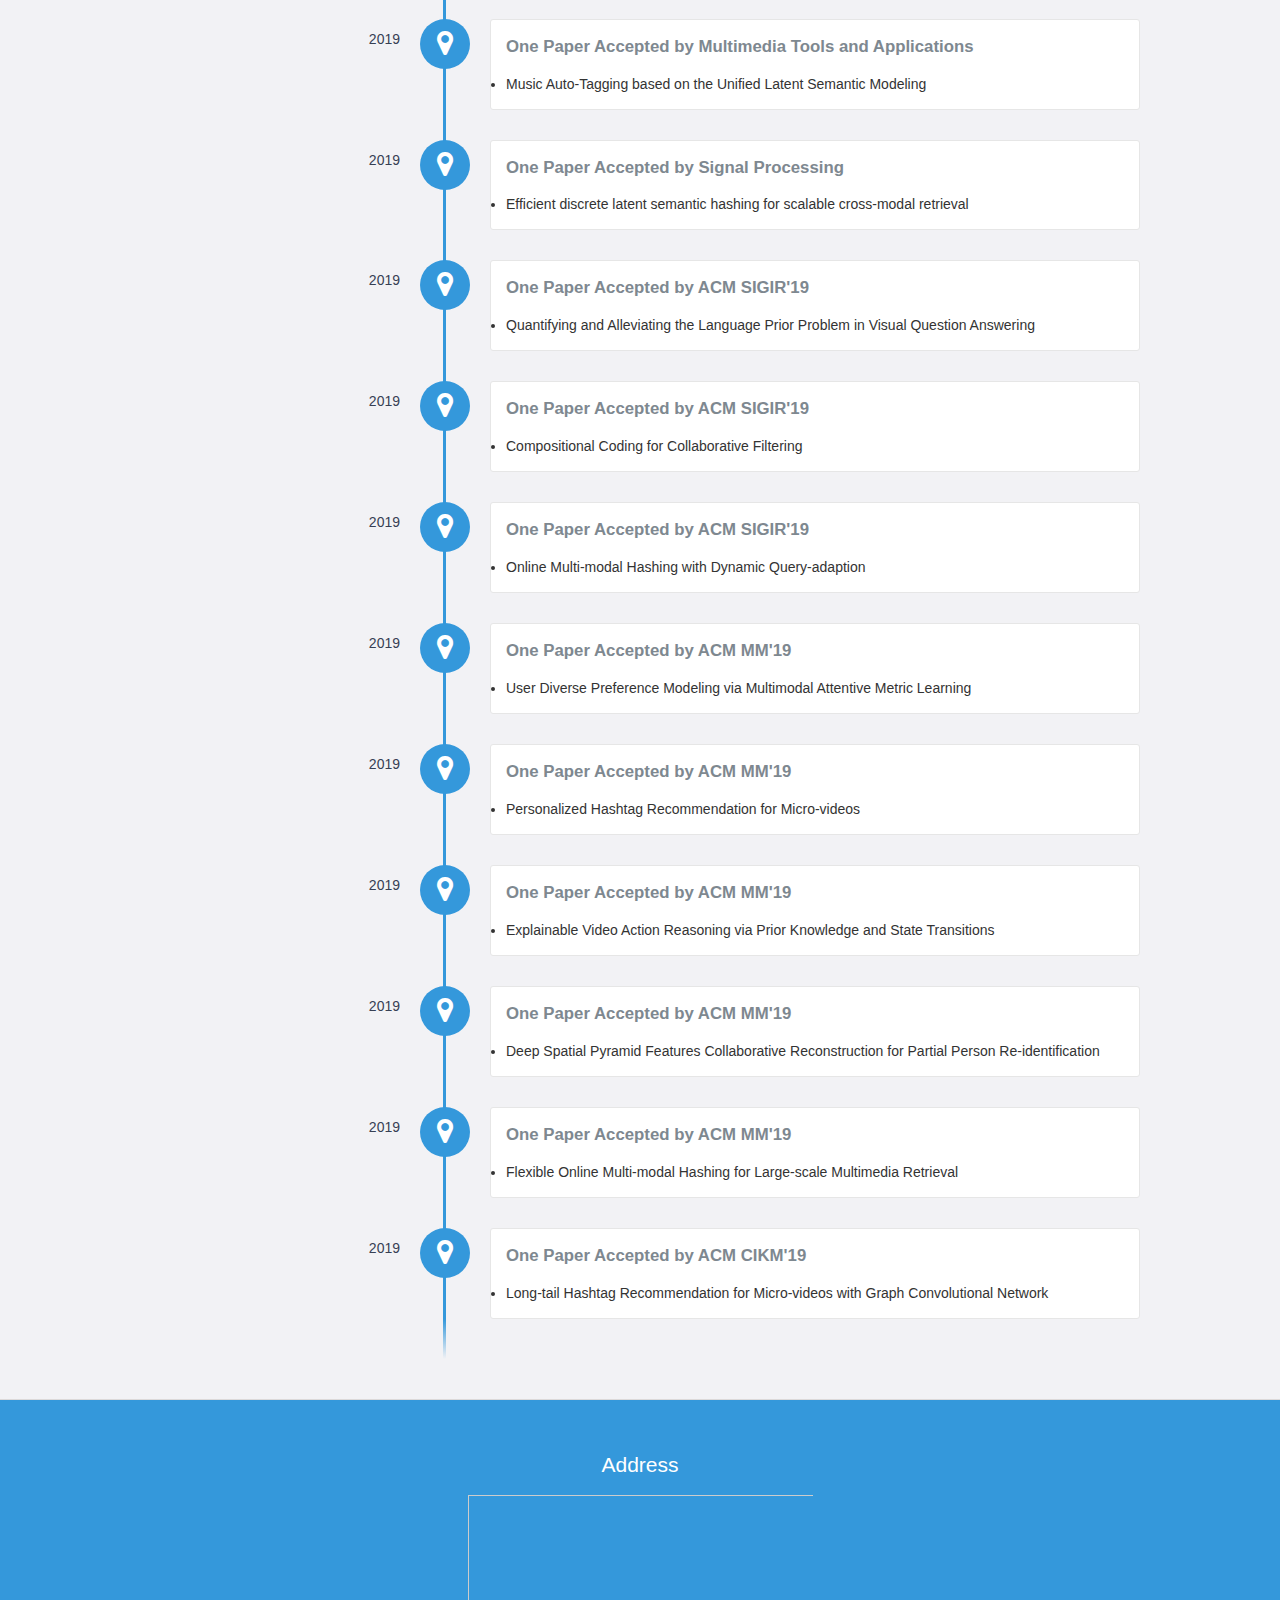
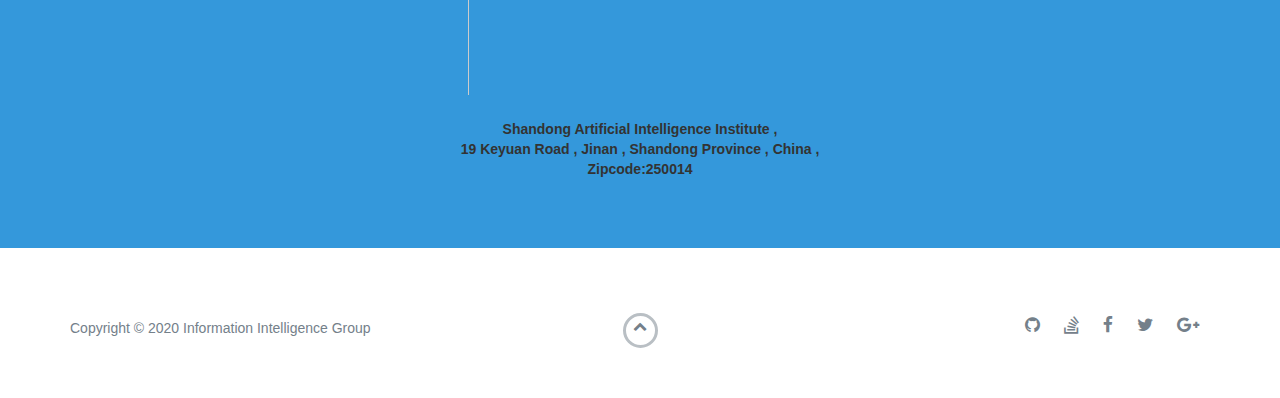
==== commit a3f24a61: "Update index.html" ====
--- a/index.html
+++ b/index.html
@@ -41,7 +41,7 @@
         <div class="container">
             <div class="row">
                 <div class="col-md-3">
-                    <h2 class="heading"><img src="images/logo.png" width="200px" alt="" /></h2>
+                    <h2><img src="images/logo.png" width="200px" alt="" /></h2>
                 </div>
                 <div class="col-md-9">
                     <p>
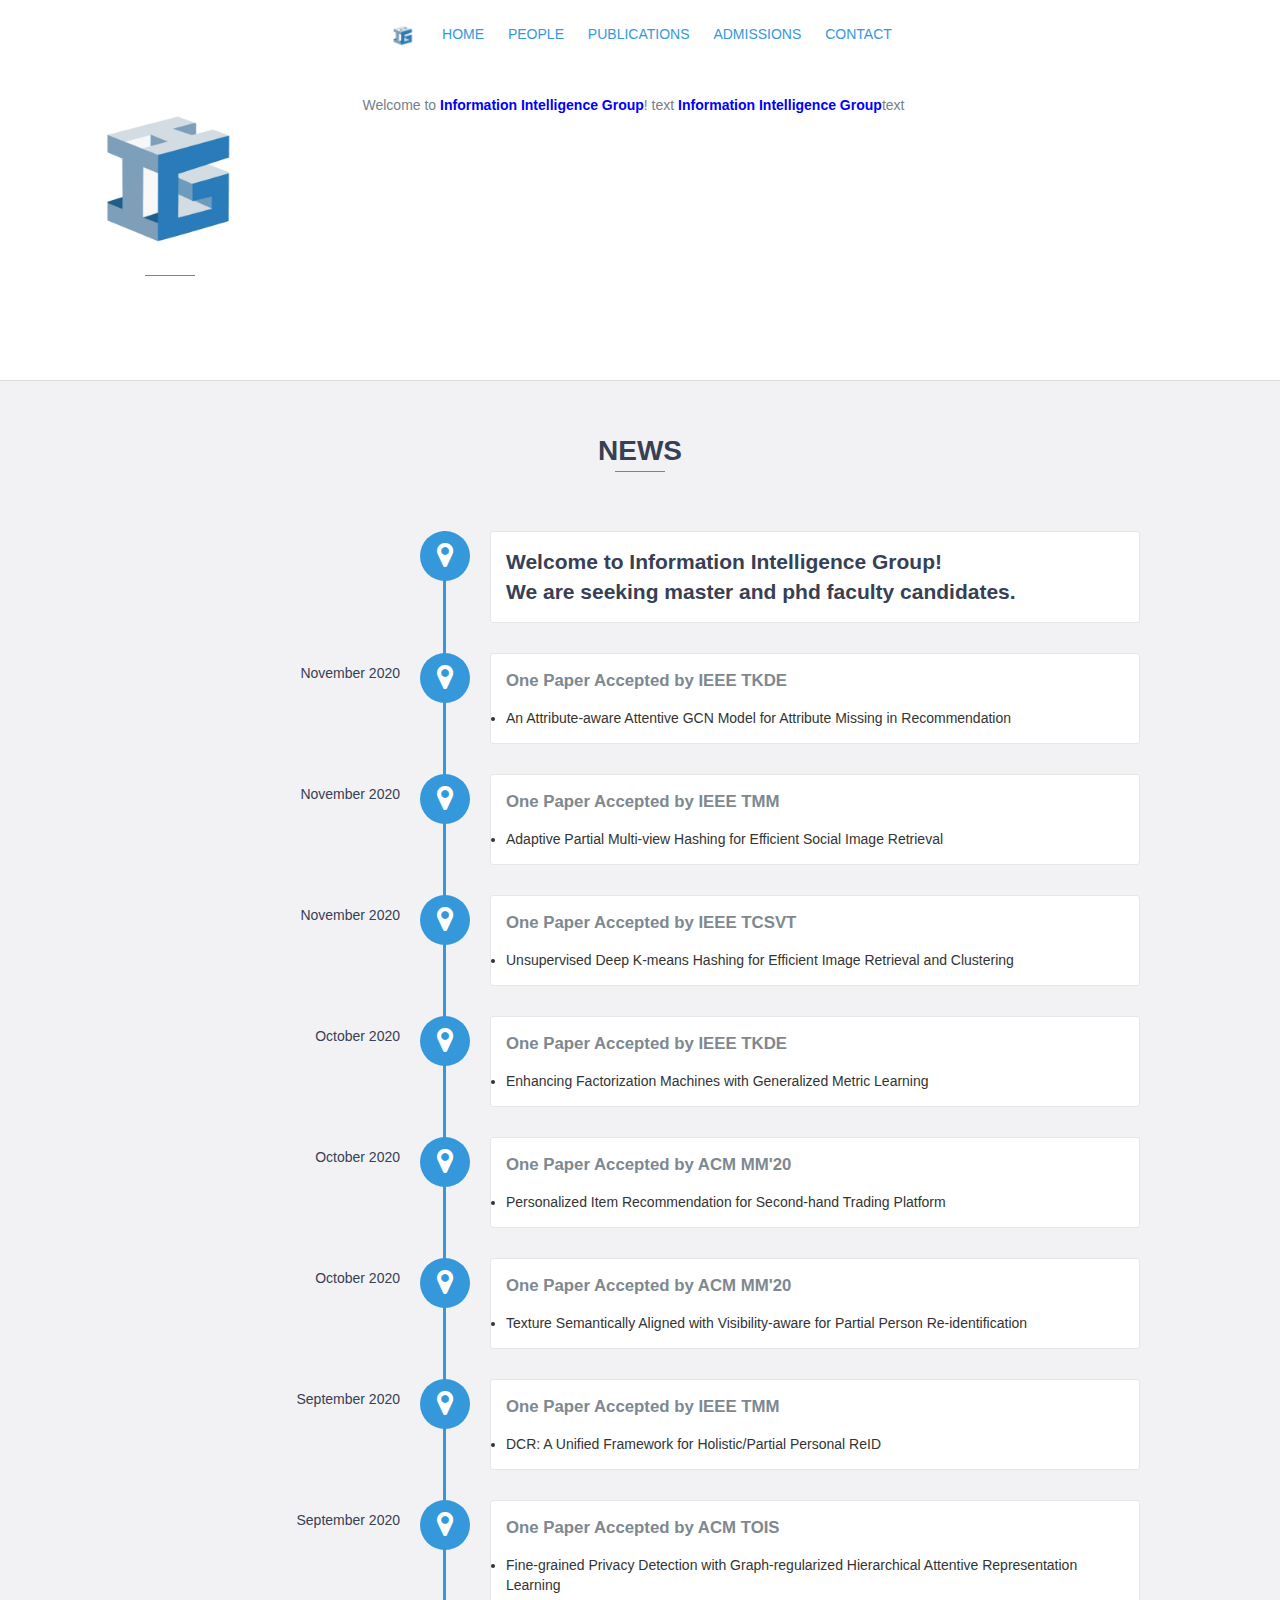
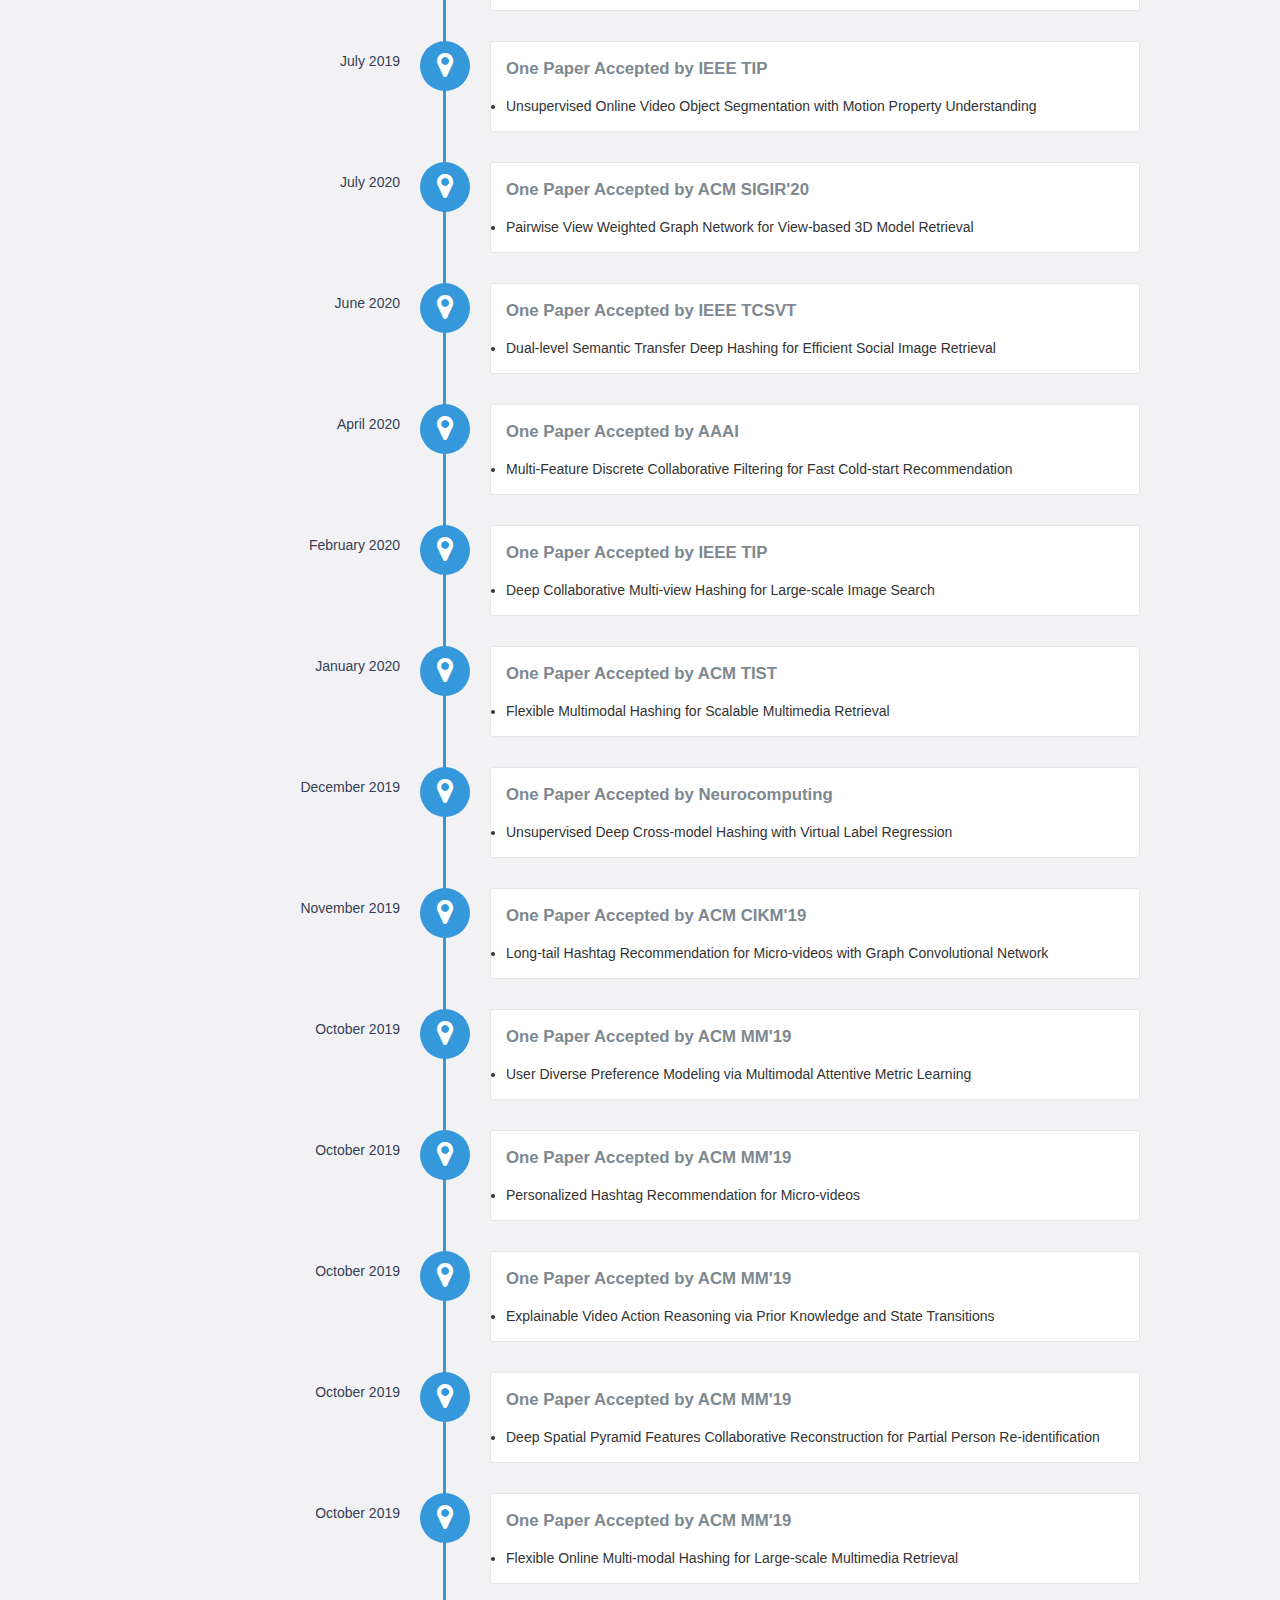
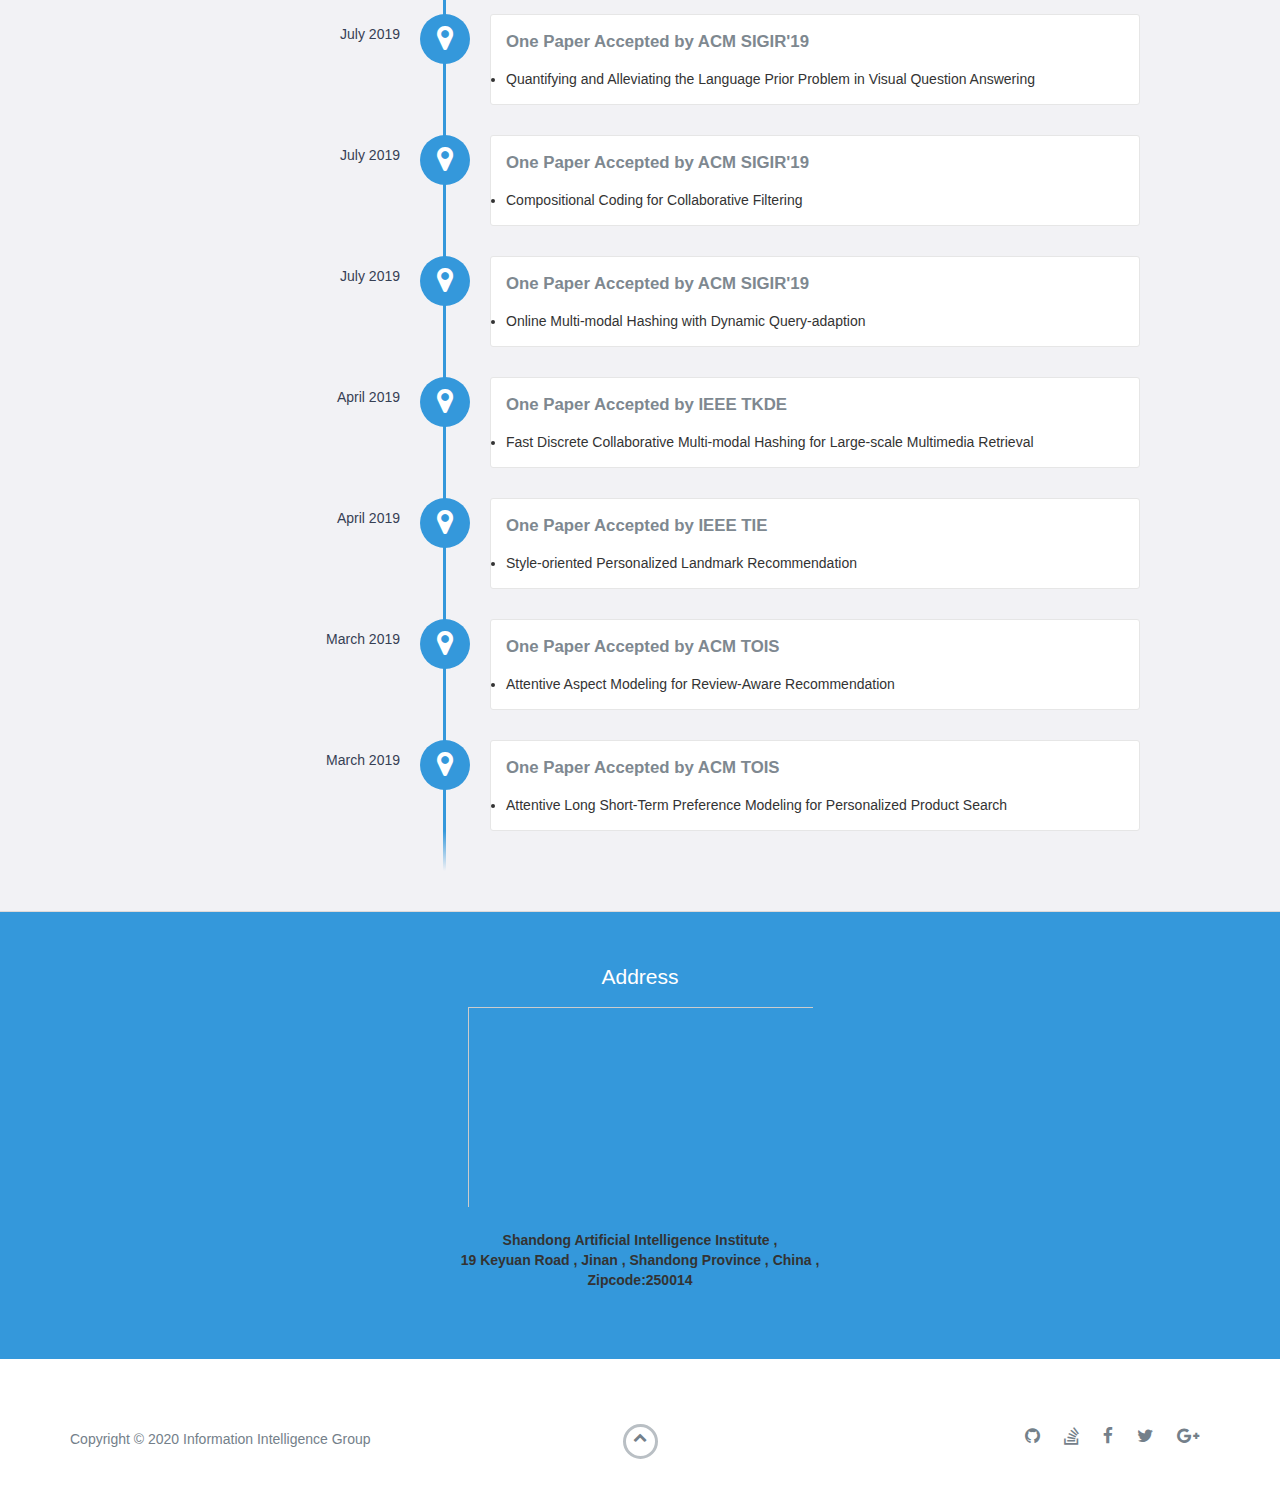
==== commit 2ce994f0: "Add files via upload" ====
--- a/index.html
+++ b/index.html
@@ -41,7 +41,7 @@
         <div class="container">
             <div class="row">
                 <div class="col-md-3">
-                    <h2><img src="images/logo.png" width="200px" alt="" /></h2>
+                    <h2 class="heading"><img src="images/logo.png" width="200px" alt="" /></h2>
                 </div>
                 <div class="col-md-9">
                     <p>
@@ -61,221 +61,147 @@
                 <h3><b>Welcome to Information Intelligence Group!</b></h3>
 				<h3><b>We are seeking master and phd faculty candidates.</b></h3>
             </div>
-
-            <div data-date="2020">
+			
+            <div data-date="November 2020">
                 <h4><b>One Paper Accepted by IEEE TKDE</b></h4>
                 <li>An Attribute-aware Attentive GCN Model for Attribute Missing in Recommendation</li>
             </div>
-
-            <div data-date="2020">
+			
+			<div data-date="November 2020">
+                <h4><b>One Paper Accepted by IEEE TMM</b></h4>
+                <li>Adaptive Partial Multi-view Hashing for Efficient Social Image Retrieval</li>
+            </div>
+			
+			<div data-date="November 2020">
+                <h4><b>One Paper Accepted by IEEE TCSVT</b></h4>
+                <li>Unsupervised Deep K-means Hashing for Efficient Image Retrieval and Clustering</li>
+            </div>
+			
+            <div data-date="October 2020">
                 <h4><b>One Paper Accepted by IEEE TKDE</b></h4>
                 <li>Enhancing Factorization Machines with Generalized Metric Learning</li>
             </div>
-
-            <div data-date="2020">
+			
+			<div data-date="October 2020">
+                <h4><b>One Paper Accepted by ACM MM'20</b></h4>
+                <li>Personalized Item Recommendation for Second-hand Trading Platform</li>
+            </div>
+			
+			<div data-date="October 2020">
+                <h4><b>One Paper Accepted by ACM MM'20</b></h4>
+                <li>Texture Semantically Aligned with Visibility-aware for Partial Person Re-identification</li>
+            </div>
+			
+            <div data-date="September 2020">
                 <h4><b>One Paper Accepted by IEEE TMM</b></h4>
                 <li>DCR: A Unified Framework for Holistic/Partial Personal ReID</li>
             </div>
 			
-			<div data-date="2020">
-                <h4><b>One Paper Accepted by IEEE TMM</b></h4>
-                <li>Adaptive Partial Multi-view Hashing for Efficient Social Image Retrieval</li>
-            </div>
-			
-			<div data-date="2020">
-                <h4><b>One Paper Accepted by IEEE TCSVT</b></h4>
-                <li>Unsupervised Deep K-means Hashing for Efficient Image Retrieval and Clustering</li>
-            </div>
-			
-			<div data-date="2020">
+			<div data-date="September 2020">
+                <h4><b>One Paper Accepted by ACM TOIS</b></h4>
+                <li>Fine-grained Privacy Detection with Graph-regularized Hierarchical Attentive Representation Learning</li>
+            </div>
+			
+			<div data-date="July 2019">
+                <h4><b>One Paper Accepted by IEEE TIP</b></h4>
+                <li>Unsupervised Online Video Object Segmentation with Motion Property Understanding</li>
+            </div>
+			
+			<div data-date="July 2020">
+                <h4><b>One Paper Accepted by ACM SIGIR'20</b></h4>
+                <li>Pairwise View Weighted Graph Network for View-based 3D Model Retrieval</li>
+            </div>
+			
+			<div data-date="June 2020">
                 <h4><b>One Paper Accepted by IEEE TCSVT</b></h4>
                 <li>Dual-level Semantic Transfer Deep Hashing for Efficient Social Image Retrieval</li>
             </div>
 			
-			<div data-date="2020">
-                <h4><b>One Paper Accepted by ACM TOIS</b></h4>
-                <li>Fine-grained Privacy Detection with Graph-regularized Hierarchical Attentive Representation Learning</li>
-            </div>
-			
-			<div data-date="2020">
+			<div data-date="April 2020">
+                <h4><b>One Paper Accepted by AAAI</b></h4>
+                <li>Multi-Feature Discrete Collaborative Filtering for Fast Cold-start Recommendation</li>
+            </div>
+			
+			<div data-date="February 2020">
+                <h4><b>One Paper Accepted by IEEE TIP</b></h4>
+                <li>Deep Collaborative Multi-view Hashing for Large-scale Image Search</li>
+            </div>
+			
+			<div data-date="January 2020">
+                <h4><b>One Paper Accepted by ACM TIST</b></h4>
+                <li>Flexible Multimodal Hashing for Scalable Multimedia Retrieval</li>
+            </div>
+
+			<div data-date="December 2019">
+                <h4><b>One Paper Accepted by Neurocomputing</b></h4>
+                <li>Unsupervised Deep Cross-model Hashing with Virtual Label Regression</li>
+            </div>
+			
+			<div data-date="November 2019">
+                <h4><b>One Paper Accepted by ACM CIKM'19</b></h4>
+                <li>Long-tail Hashtag Recommendation for Micro-videos with Graph Convolutional Network</li>
+            </div>
+			
+			<div data-date="October 2019">
+                <h4><b>One Paper Accepted by ACM MM'19</b></h4>
+                <li>User Diverse Preference Modeling via Multimodal Attentive Metric Learning</li>
+            </div>
+			
+			<div data-date="October 2019">
+                <h4><b>One Paper Accepted by ACM MM'19</b></h4>
+                <li>Personalized Hashtag Recommendation for Micro-videos</li>
+            </div>
+			
+			<div data-date="October 2019">
+                <h4><b>One Paper Accepted by ACM MM'19</b></h4>
+                <li>Explainable Video Action Reasoning via Prior Knowledge and State Transitions</li>
+            </div>
+			
+			<div data-date="October 2019">
+                <h4><b>One Paper Accepted by ACM MM'19</b></h4>
+                <li>Deep Spatial Pyramid Features Collaborative Reconstruction for Partial Person Re-identification</li>
+            </div>
+			
+			<div data-date="October 2019">
+                <h4><b>One Paper Accepted by ACM MM'19</b></h4>
+                <li>Flexible Online Multi-modal Hashing for Large-scale Multimedia Retrieval</li>
+            </div>
+			
+			<div data-date="July 2019">
+                <h4><b>One Paper Accepted by ACM SIGIR'19</b></h4>
+                <li>Quantifying and Alleviating the Language Prior Problem in Visual Question Answering</li>
+            </div>
+			
+			<div data-date="July 2019">
+                <h4><b>One Paper Accepted by ACM SIGIR'19</b></h4>
+                <li>Compositional Coding for Collaborative Filtering</li>
+            </div>
+			
+			<div data-date="July 2019">
+                <h4><b>One Paper Accepted by ACM SIGIR'19</b></h4>
+                <li>Online Multi-modal Hashing with Dynamic Query-adaption</li>
+            </div>
+			
+			<div data-date="April 2019">
                 <h4><b>One Paper Accepted by IEEE TKDE</b></h4>
                 <li>Fast Discrete Collaborative Multi-modal Hashing for Large-scale Multimedia Retrieval</li>
             </div>
 			
-			<div data-date="2020">
-                <h4><b>One Paper Accepted by IEEE TIP</b></h4>
-                <li>Unsupervised Online Video Object Segmentation with Motion Property Understanding</li>
-            </div>
-			
-			<div data-date="2020">
-                <h4><b>One Paper Accepted by IEEE TIST</b></h4>
-                <li>Flexible Multimodal Hashing for Scalable Multimedia Retrieval</li>
-            </div>
-			
-			<div data-date="2020">
-                <h4><b>One Paper Accepted by IEEE TIP</b></h4>
-                <li>Deep Collaborative Multi-view Hashing for Large-scale Image Search</li>
-            </div>
-			
-			<div data-date="2020">
-                <h4><b>One Paper Accepted by IEEE TC</b></h4>
-                <li>Discrete Optimal Graph Clustering</li>
-            </div>
-			
-			<div data-date="2020">
-                <h4><b>One Paper Accepted by Neurocomputing</b></h4>
-                <li>Unsupervised Deep Cross-model Hashing with Virtual Label Regression</li>
-            </div>
-			
-			<div data-date="2020">
-                <h4><b>One Paper Accepted by ACM SIGIR'20</b></h4>
-                <li>Pairwise View Weighted Graph Network for View-based 3D Model Retrieval</li>
-            </div>
-			
-			<div data-date="2020">
-                <h4><b>One Paper Accepted by ACM MM'20</b></h4>
-                <li>Personalized Item Recommendation for Second-hand Trading Platform</li>
-            </div>
-			
-			<div data-date="2020">
-                <h4><b>One Paper Accepted by ACM MM'20</b></h4>
-                <li>Texture Semantically Aligned with Visibility-aware for Partial Person Re-identification</li>
-            </div>
-			
-			<div data-date="2020">
-                <h4><b>One Paper Accepted by ACM MM'20</b></h4>
-                <li>Texture Semantically Aligned with Visibility-aware for Partial Person Re-identification</li>
-            </div>
-			
-			<div data-date="2019">
-                <h4><b>One Paper Accepted by AAAI</b></h4>
-                <li>Multi-Feature Discrete Collaborative Filtering for Fast Cold-start Recommendation</li>
-            </div>
-			
-			<div data-date="2019">
-                <h4><b>One Paper Accepted by IEEE TOIS</b></h4>
-                <li>Attentive Aspect Modeling for Review-Aware Recommendation</li>
-            </div>
-			
-			<div data-date="2019">
-                <h4><b>One Paper Accepted by IEEE TOIS</b></h4>
-                <li>Attentive Long Short-Term Preference Modeling for Personalized Product Search</li>
-            </div>
-			
-			<div data-date="2019">
+			<div data-date="April 2019">
                 <h4><b>One Paper Accepted by IEEE TIE</b></h4>
                 <li>Style-oriented Personalized Landmark Recommendation</li>
             </div>
 			
-			<div data-date="2019">
-                <h4><b>One Paper Accepted by Multimedia Tools and Applications</b></h4>
-                <li>Music Auto-Tagging based on the Unified Latent Semantic Modeling</li>
-            </div>
-			
-			<div data-date="2019">
-                <h4><b>One Paper Accepted by Signal Processing</b></h4>
-                <li>Efficient discrete latent semantic hashing for scalable cross-modal retrieval</li>
-            </div>
-			
-			<div data-date="2019">
-                <h4><b>One Paper Accepted by ACM SIGIR'19</b></h4>
-                <li>Quantifying and Alleviating the Language Prior Problem in Visual Question Answering</li>
-            </div>
-			
-			<div data-date="2019">
-                <h4><b>One Paper Accepted by ACM SIGIR'19</b></h4>
-                <li>Compositional Coding for Collaborative Filtering</li>
-            </div>
-			
-			<div data-date="2019">
-                <h4><b>One Paper Accepted by ACM SIGIR'19</b></h4>
-                <li>Online Multi-modal Hashing with Dynamic Query-adaption</li>
-            </div>
-			
-			<div data-date="2019">
-                <h4><b>One Paper Accepted by ACM MM'19</b></h4>
-                <li>User Diverse Preference Modeling via Multimodal Attentive Metric Learning</li>
-            </div>
-			
-			<div data-date="2019">
-                <h4><b>One Paper Accepted by ACM MM'19</b></h4>
-                <li>Personalized Hashtag Recommendation for Micro-videos</li>
-            </div>
-			
-			<div data-date="2019">
-                <h4><b>One Paper Accepted by ACM MM'19</b></h4>
-                <li>Explainable Video Action Reasoning via Prior Knowledge and State Transitions</li>
-            </div>
-			
-			<div data-date="2019">
-                <h4><b>One Paper Accepted by ACM MM'19</b></h4>
-                <li>Deep Spatial Pyramid Features Collaborative Reconstruction for Partial Person Re-identification</li>
-            </div>
-			
-			<div data-date="2019">
-                <h4><b>One Paper Accepted by ACM MM'19</b></h4>
-                <li>Flexible Online Multi-modal Hashing for Large-scale Multimedia Retrieval</li>
-            </div>
-			
-			<div data-date="2019">
-                <h4><b>One Paper Accepted by ACM CIKM'19</b></h4>
-                <li>Long-tail Hashtag Recommendation for Micro-videos with Graph Convolutional Network</li>
-            </div>
-			
-<!--
-            <div data-date="Mar 2020">
-                <h4><b>Eight Papers (Two Oral) Accepted by CVPR 2020</b></h4>
-                <li>Iterative Context-Aware Graph Inference for Visual Dialog <i>(Oral)</i></li>
-                <li>Unbiased Scene Graph Generation from Biased Training <i>(Oral)</i></li>
-                <li>Visual Commonsense R-CNN</li>
-                <li>Learning to Segment the Tail</li>
-                <li>Two Causal Principles for Improving Visual Dialog</li>
-                <li>More Grounded Image Captioning by Distilling Image-Text Matching Model</li>
-                <li>Counterfactual Samples Synthesizing for Robust Visual Question Answering</li>
-                <li>Learning Filter Pruning Criteria for Deep Convolutional Neural Networks Acceleration</li>
-            </div>
-
-            <div data-date="Aug 2019">
-                <h4><b>PREMIA Best Student Paper, Silver Award</b></h4>
-                <li>Our paper "Learning to Compose Dynamic Tree Structures for Visual Contexts" received the PREMIA Best Student Paper, Silver Award (2nd Place)</li>
-            </div>
-
-            <div data-date="Jul 2019">
-                <h4><b>Four Papers (Two Oral) Accepted by ICCV 2019</b></h4>
-                <li>Counterfactual Critic Multi-Agent Training for Scene Graph Generation [<em
-                    class="bluetext">oral</em>]</li>
-                <li>Learning to Assemble Neural Module Tree Networks for Visual Grounding [<em
-                    class="bluetext">oral</em>]</li>
-                <li>Making History Matter: History-Advantage Sequence Training for Visual Dialog</li>
-                <li>Learning to Collocate Neural Modules for Image Captioning</li>
-            </div>
-
-            <div data-date="Jul 2019">
-                <h4><b>One Paper Accepted by TPAMI</b></h4>
-            </div>
-
-            <div data-date="Jul 2019">
-                <h4><b>Three Papers Accepted by ACM MM 2019</b></h4>
-            </div>
-
-            <div data-date="Jun 2019">
-                <h4><b>CVPR 2019 conference</b></h4>
-                <li>Our Team <b>MReaL</b>-BDAI wins the first place in Visual Dialogue Challenge</li>
-                <li>Our paper "Learning to Compose Dynamic Tree Structures for Visual Contexts" appears on the Best Paper Finallists.</li>
-            </div>
-
-            <div data-date="Apr 2019">
-                <h4><b>Two Papers Accepted by TPAMI</b></h4>
-            </div>
-
-            <div data-date="Mar 2019">
-                <h4><b> Four Papers (Three Oral) Accepted by CVPR 2019</b></h4>
-            </div>
-
-            <div data-date="Jan 2019">
-                <h4><b>Two Papers Accepted by AAAI 2019</b></h4>
-            </div>
--->
+			<div data-date="March 2019">
+                <h4><b>One Paper Accepted by ACM TOIS</b></h4>
+                <li>Attentive Aspect Modeling for Review-Aware Recommendation</li>
+            </div>
+			
+			<div data-date="March 2019">
+                <h4><b>One Paper Accepted by ACM TOIS</b></h4>
+                <li>Attentive Long Short-Term Preference Modeling for Personalized Product Search</li>
+            </div>
+			
         </div>
     </div>
     <!-- End #experience -->
@@ -283,65 +209,9 @@
     <div id="contact">
         <h2>Address</h2>
         <div id="contact-form">
-
 		
 		<iframe src="./map.html" width="345" height="200" frameborder="0" scrolling="no"></iframe>
 		
-		
-		<!--
-			<div>
-				
-
-				<script type="text/javascript" src="http://api.map.baidu.com/api?v=1.0&ak=Q7p2MwOYo63hy5KiKKa92gmKgRimWT2N"></script>
-				
-				<body>
-				  
-				  <div style="width:400px;height:200px;border:#ccc solid 1px;" id="dituContent"></div>
-				</body>
-				<script type="text/javascript">
-					//创建和初始化地图函数：
-					function initMap(){
-						createMap();//创建地图
-						setMapEvent();//设置地图事件
-						addMapControl();//向地图添加控件
-					}
-					
-					//创建地图函数：
-					function createMap(){
-						var map = new BMap.Map("dituContent");//在百度地图容器中创建一个地图
-						var point = new BMap.Point(117.05346,36.650421);//定义一个中心点坐标
-						map.centerAndZoom(point,18);//设定地图的中心点和坐标并将地图显示在地图容器中
-						window.map = map;//将map变量存储在全局
-					}
-					
-					//地图事件设置函数：
-					function setMapEvent(){
-						map.enableDragging();//启用地图拖拽事件，默认启用(可不写)
-						map.enableScrollWheelZoom();//启用地图滚轮放大缩小
-						map.enableDoubleClickZoom();//启用鼠标双击放大，默认启用(可不写)
-						map.enableKeyboard();//启用键盘上下左右键移动地图
-					}
-					
-					//地图控件添加函数：
-					function addMapControl(){
-						//向地图中添加缩放控件
-					var ctrl_nav = new BMap.NavigationControl({anchor:BMAP_ANCHOR_TOP_LEFT,type:BMAP_NAVIGATION_CONTROL_LARGE});
-					map.addControl(ctrl_nav);
-						//向地图中添加缩略图控件
-					var ctrl_ove = new BMap.OverviewMapControl({anchor:BMAP_ANCHOR_BOTTOM_RIGHT,isOpen:1});
-					map.addControl(ctrl_ove);
-						//向地图中添加比例尺控件
-					var ctrl_sca = new BMap.ScaleControl({anchor:BMAP_ANCHOR_BOTTOM_LEFT});
-					map.addControl(ctrl_sca);
-					}
-					
-					
-					initMap();//创建和初始化地图
-				</script>
-			</div>
-			-->
-			
-			
 			<div>
 				<h4>Shandong Artificial Intelligence Institute ,
 				<br>19 Keyuan Road , Jinan , Shandong Province , China ,
@@ -356,7 +226,6 @@
     <!-- End #contact -->
 	
 	
-
     <footer>
         <div class="container">
             <div class="row">
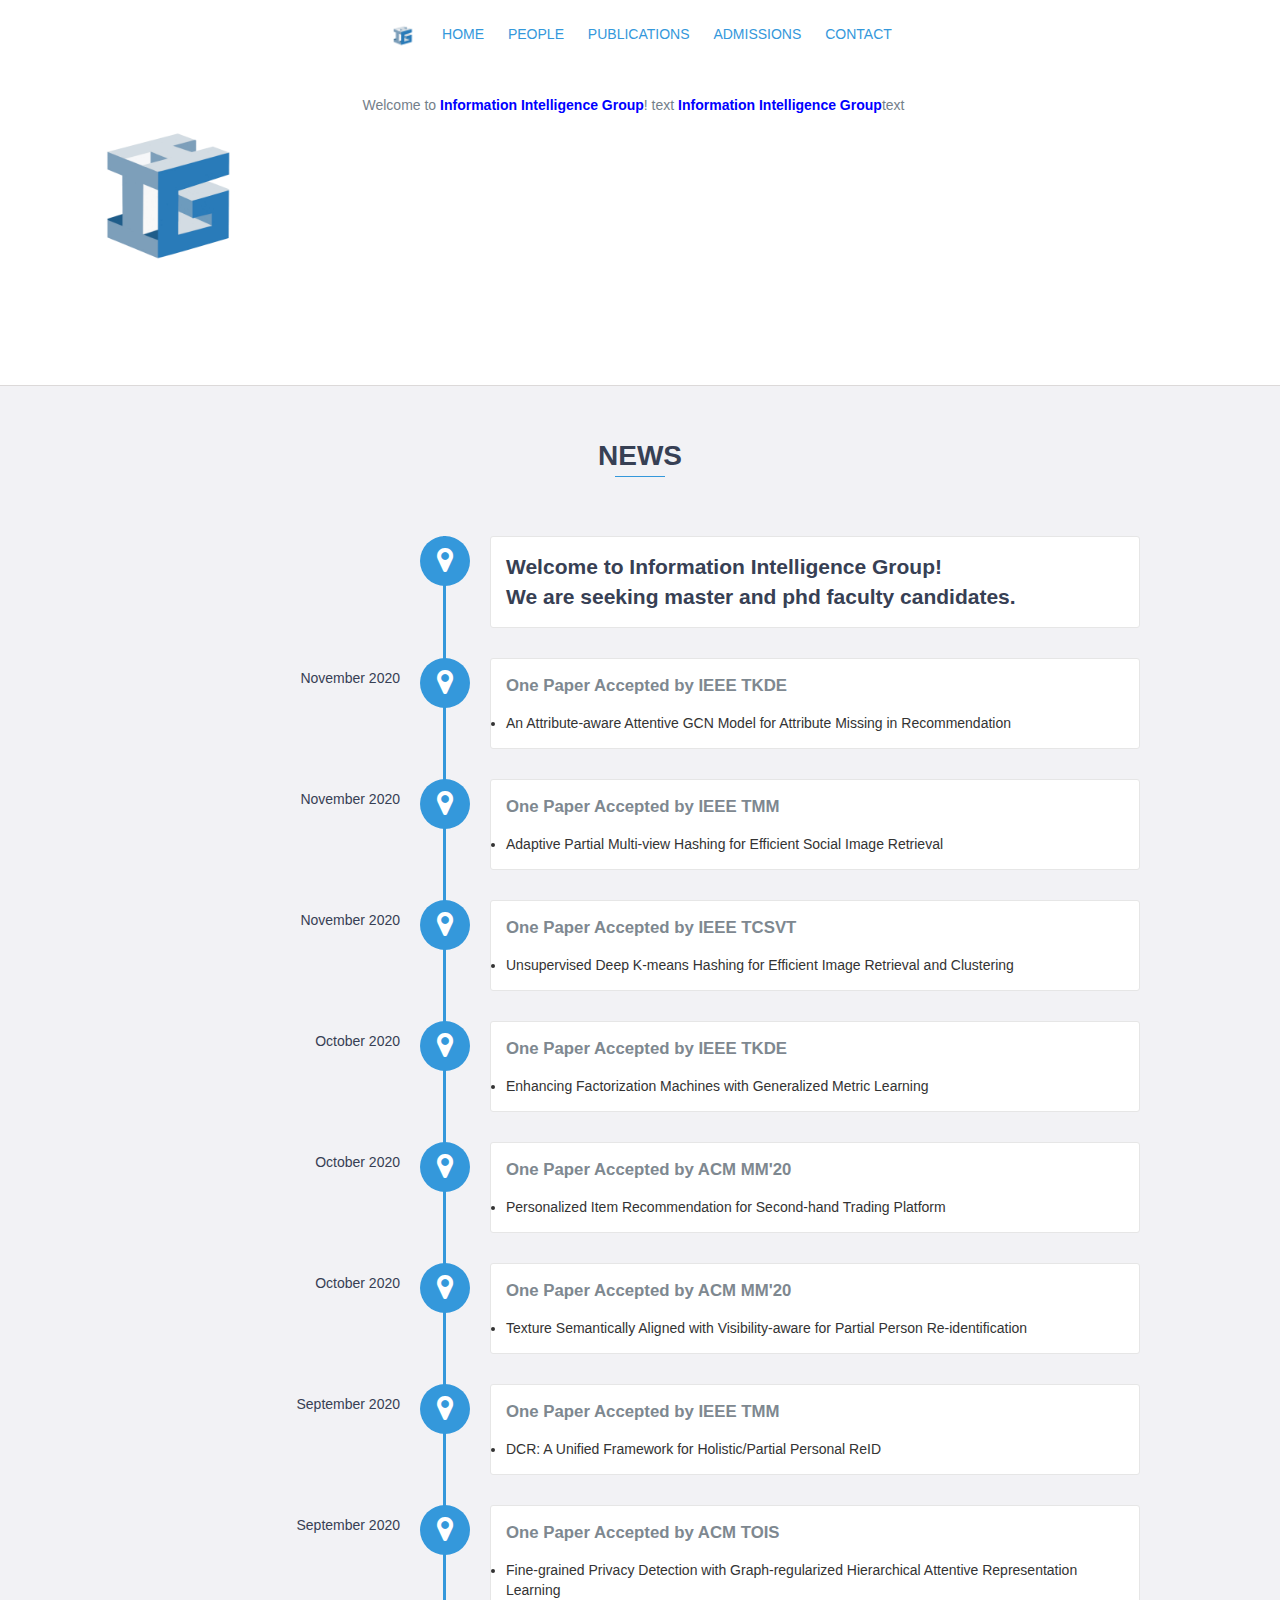
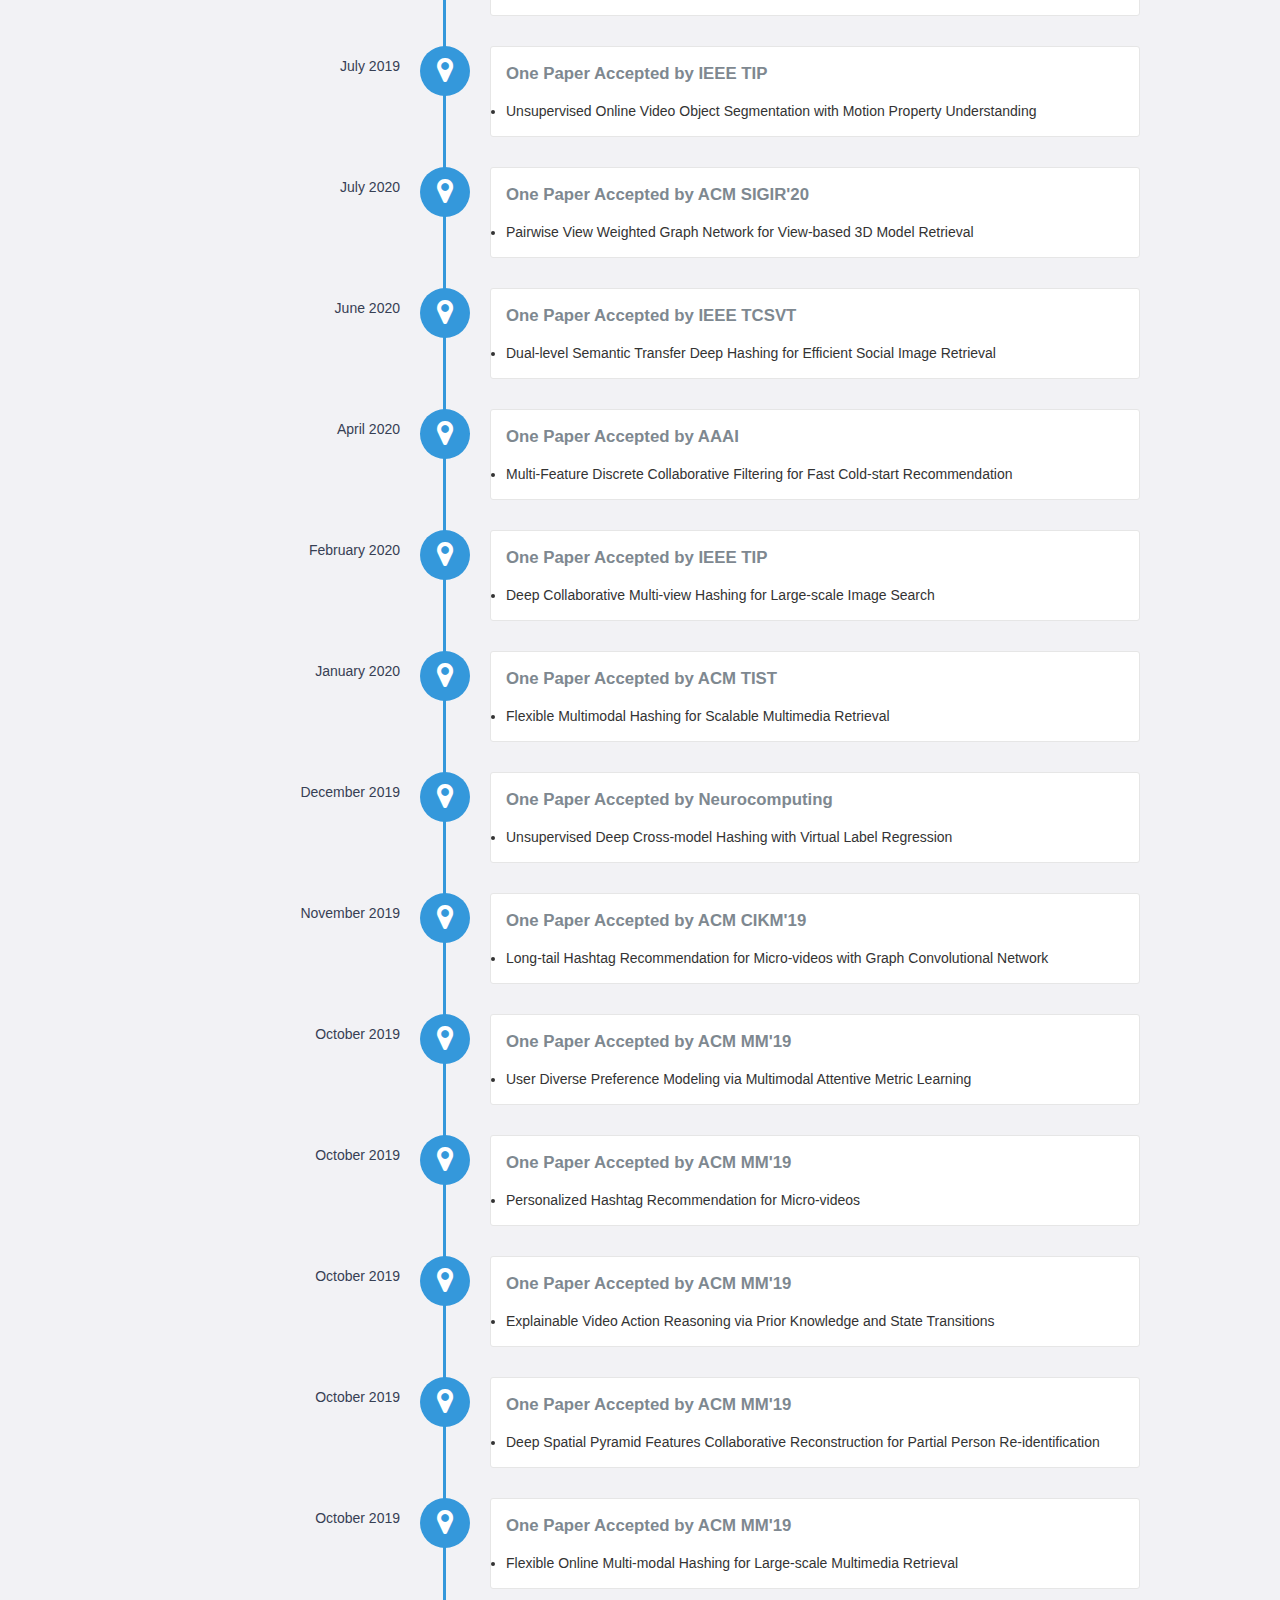
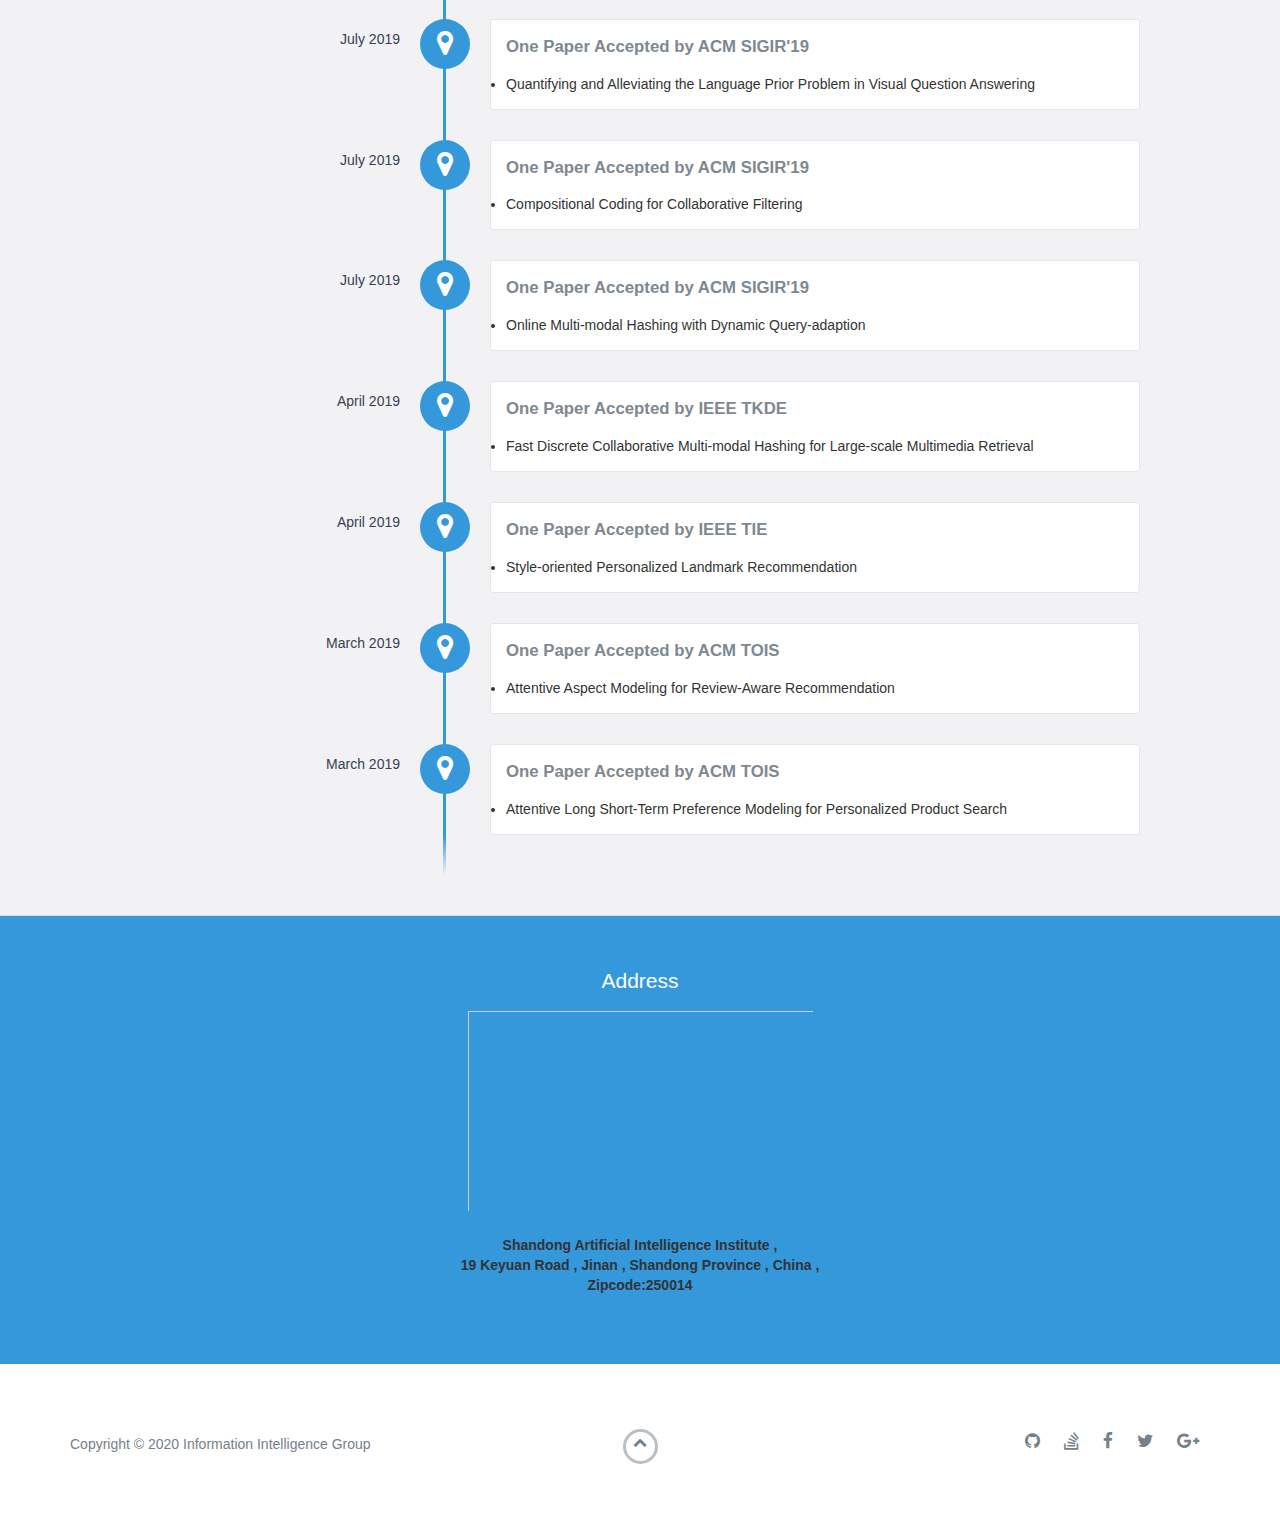
==== commit 0488ffe7: "Update index.html" ====
--- a/index.html
+++ b/index.html
@@ -41,7 +41,7 @@
         <div class="container">
             <div class="row">
                 <div class="col-md-3">
-                    <h2 class="heading"><img src="images/logo.png" width="200px" alt="" /></h2>
+                    <h2><img src="images/logo.png" width="200px" alt="" /></h2>
                 </div>
                 <div class="col-md-9">
                     <p>
